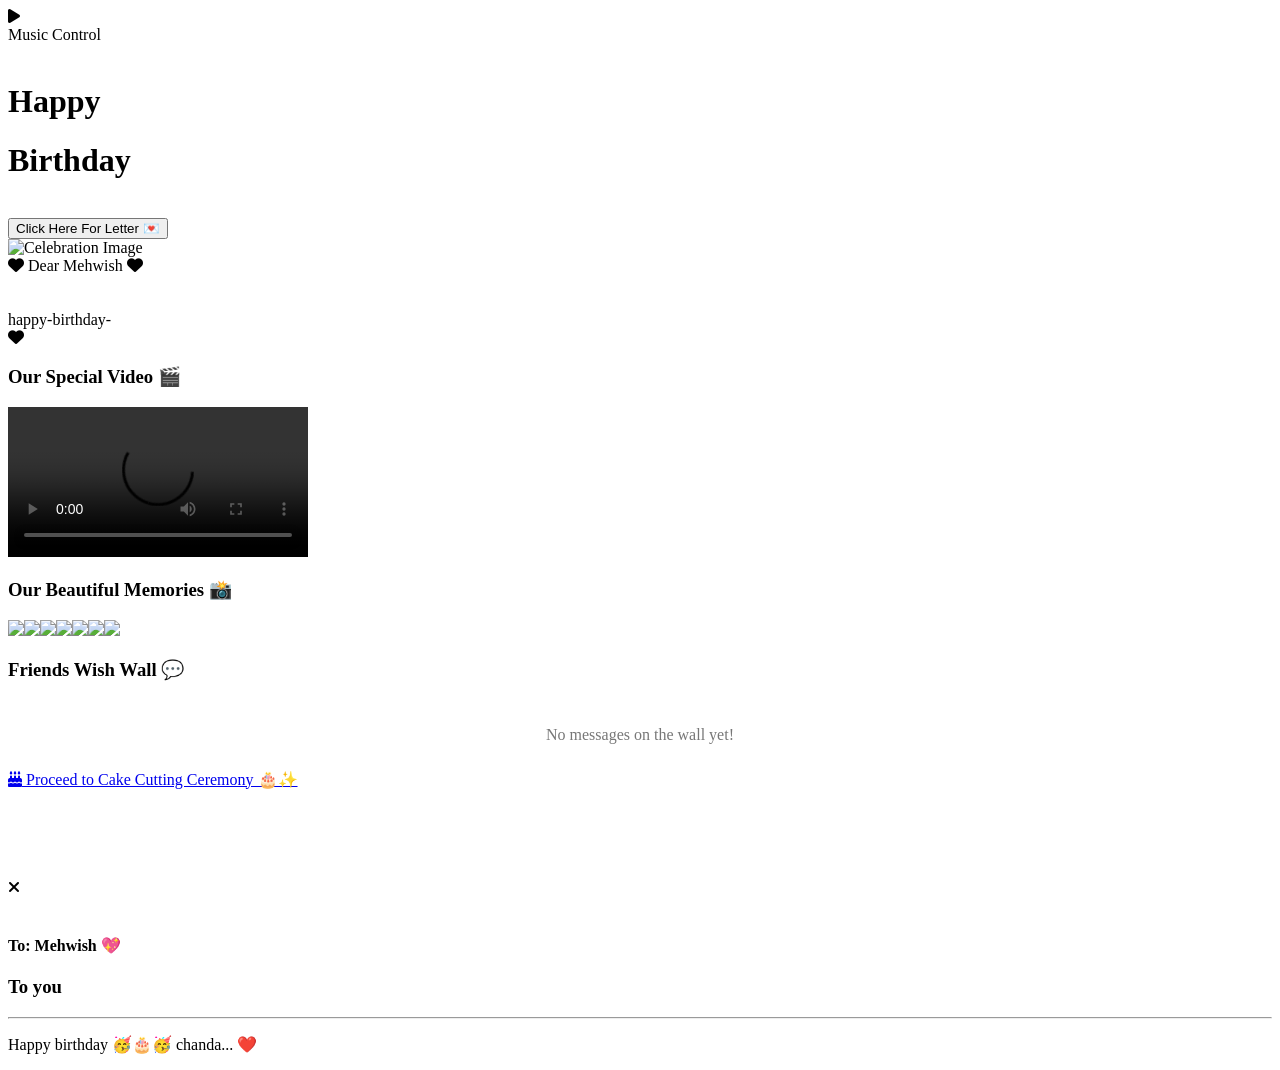
==== index.html @ d6e9834b "Create index.html" ====
<!DOCTYPE html>  
<html lang="en">  
<head>  
    <meta charset="UTF-8">  
    <meta name="viewport" content="width=device-width, initial-scale=1.0">  
    <title>Happy Birthday Celebration</title>  
    <link rel="stylesheet" href="style.css">  
    <link rel="stylesheet" href="https://cdnjs.cloudflare.com/ajax/libs/font-awesome/6.5.1/css/all.min.css" />  
    <link href="https://fonts.googleapis.com/css2?family=Dancing+Script:wght=500;700&family=Poppins:wght=400;600&family=Titan+One&family=Sriracha&display=swap" rel="stylesheet">  
    <script src="https://code.jquery.com/jquery-3.7.1.min.js"></script>  
</head>  
<body>  

    <div id="lockScreenOverlay" class="lock-overlay">
        <div class="lock-box">
            <h2 id="lockGreeting">Something Special is Waiting... ✨</h2>
            <div class="countdown-timer-display" id="timerNumbers">00d : 00h : 00m : 00s</div>
            <p class="lock-status-msg">The celebration will automatically unlock at the scheduled time!</p>
            
            <div class="lock-music-control-box">
                <div class="music-dish standard-dish-layout spinning" id="lockMusicBtn">
                    <div class="dish-center-hole"></div>
                    <i class="fa-solid fa-pause" id="lockDishIcon"></i>
                </div>
                <span class="music-tooltip">Ambient Timer Track</span>
            </div>
        </div>
    </div>

    <div id="wrapper" style="display: none;">  
        
        <div class="music-dish-wrapper">
            <div class="music-dish standard-dish-layout" id="musicDishBtn">
                <div class="dish-center-hole"></div>
                <i class="fa-solid fa-play" id="dishIcon"></i>
            </div>
            <span class="music-tooltip">Music Control</span>
        </div>

        <div class="flag__birthday">  
            <img src="./images/1.png" alt="" width="350" class="flag__left">  
            <img src="./images/1.png" alt="" width="350" class="flag__right">  
        </div>  
          
        <div class="content">  
            <div class="left">  
                <div class="title">  
                    <h1 class="happy">  
                        <span style="--t: 0.5s;">H</span><span style="--t: 0.7s;">a</span><span style="--t: 0.9s;">p</span><span style="--t: 1.1s;">p</span><span style="--t: 1.3s;">y</span>  
                    </h1>  
                    <h1 class="birthday">  
                        <span style="--t: 1.5s;">B</span><span style="--t: 1.7s;">i</span><span style="--t: 1.9s;">r</span><span style="--t: 2.1s;">t</span><span style="--t: 2.3s;">h</span><span style="--t: 2.5s;">d</span><span style="--t: 2.7s;">a</span><span style="--t: 2.9s;">y</span>  
                    </h1>  
                    <div class="hat">  
                        <img src="./images/hat.png" alt="" width="130">  
                    </div>  
                </div>  
                <div class="date__of__birth">  
                    <span></span>  
                </div>  
                <div class="btn">  
                    <button id="btn__letter">  
                        <div class="mail">  
                            Click Here For Letter 💌  
                        </div>  
                    </button>  
                </div>  
            </div>  
  
            <div class="right">  
                <div class="box__account">  
                    <div class="image">  
                        <img id="mainAvatarImage" src="./images/love3.jpg" alt="Celebration Image">  
                    </div>  
                    <div class="name">  
                        <i class="fa-solid fa-heart"></i>  
                        <span id="displayNamePlaceholder">Dear Mehwish</span>  
                        <i class="fa-solid fa-heart"></i>  
                    </div>  
                    <div class="balloon_one">  
                        <img width="100px" src="./images/balloon1.png" alt="">  
                    </div>  
                    <div class="balloon_two">  
                        <img width="100px" src="./images/balloon2.png" alt="">  
                    </div>  
                </div>  
                <div class="cricle">  
                    <div class="text__cricle">  
                        <span style="--i: 1;">h</span><span style="--i: 2;">a</span><span style="--i: 3;">p</span><span style="--i: 4;">p</span><span style="--i: 5;">y</span><span style="--i: 6;">-</span><span style="--i: 7;">b</span><span style="--i: 8;">i</span><span style="--i: 9;">r</span><span style="--i: 10;">t</span><span style="--i: 11;">h</span><span style="--i: 12;">d</span><span style="--i: 13;">a</span><span style="--i: 14;">y</span><span style="--i: 15;">-</span>  
                    </div>  
                    <i class="fa-solid fa-heart"></i>  
                </div>  
            </div>  
        </div>  
  
        <div class="user-media-section">  
            <div class="video-container-box">  
                <h3>Our Special Video 🎬</h3>  
                <video id="birthdayVideoSource" controls loop playsinline>  
                    <source src="./images/video.mp4" type="video/mp4">  
                </video>  
            </div>  
              
            <div class="photo-gallery-box">  
                <h3>Our Beautiful Memories 📸</h3>  
                <div class="gallery-grid" id="galleryGridDisplay"></div>  
            </div>  

            <div class="photo-gallery-box" style="margin-top: 10px;">
                <h3>Friends Wish Wall 💬</h3>
                <div id="liveWishesWallContainer" style="display: flex; flex-direction: column; gap: 15px; text-align: left; padding: 10px; max-height: 300px; overflow-y: auto;"></div>
            </div>

            <div class="cake-cutting-gateway-box">
                <a href="./cake/cake.html" class="btn-cake-gateway">
                    <i class="fa-solid fa-cake-candles"></i> Proceed to Cake Cutting Ceremony 🎂✨
                </a>
            </div>
        </div>  
  
        <div class="decorate_star star1"></div>  
        <div class="decorate_star star2"></div>  
        <div class="decorate_star star3"></div>  
        <div class="decorate_star star4"></div>  
        <div class="decorate_star star5"></div>  
        <div class="decorate_flower--one"><img width="20" src="./images/decorate_flower.png" alt=""></div>  
        <div class="decorate_flower--two"><img width="20" src="./images/decorate_flower.png" alt=""></div>  
        <div class="decorate_flower--three"><img width="20" src="./images/decorate_flower.png" alt=""></div>  
        <div class="decorate_bottom"><img src="./images/decorate.png" alt="" width="100"></div>  
        <div class="smiley__icon"><img src="./images/smiley_icon.png" alt="" width="100"></div>  
  
        <div class="boxMail">  
            <div class="letter-overlay-wrapper">  
                <i class="fa-solid fa-xmark close-letter-btn"></i>  
                <div class="birthday-letter-paper">  
                    <div class="letter-header">  
                        <div class="letter-avatar-box">  
                            <img id="card1ProfileImage" src="./images/love3.jpg" alt="">
                        </div>  
                        <h4 class="to-heading" id="letterTargetHeader">To: Mehwish 💖</h4>  
                        <h3 class="title__letter" id="letterRuntimeTitle">To you</h3>  
                    </div>  
                    <div class="letter-body-content">  
                        <div class="text__letter">  
                            <p id="letterBodyTypingArea"></p>  
                        </div>  
                        <hr class="letter-divider">  
                        <p class="static-wishes" id="letterStaticParagraphArea"></p>  
                    </div>  
                </div>  
            </div>  
        </div>  
    </div>  
  
    <script>  
        let datetxt = localStorage.getItem('cfgDOB') || "27 May";  
        let datatxtletter = localStorage.getItem('cfgLetterBody') || "My love. You are a very special girl...";  
        let titleLetter = localStorage.getItem('cfgLetterTitle') || "To you";  
        let configNameText = localStorage.getItem('cfgName') || "Dear Mehwish";  
        let configStaticPara = localStorage.getItem('cfgLetterStatic') || "Happy birthday 🥳🎂🥳 chanda... ❤️";  
        let targetTimeConfig = localStorage.getItem('cfgTargetTime') || "";

        const GitHubFallbackPhotos = [
            "./images/love1.jpg", "./images/love2.jpg", "./images/love3.jpg",
            "./images/love4.jpg", "./images/love5.jpg", "./images/love6.jpg", "./images/love7.jpg"
        ];

        let globalAudioPlayer = null;
        let isMusicPlaying = false;
        let isPageUnlocked = false;
  
        let charArrDate = datetxt.split('');  
        let charArrDateLetter = datatxtletter.split('');  
        let charArrTitle = titleLetter.split('');  
          
        let currentIndex = 0;  
        let currentIndexLetter = 0;  
        let currentIndexTitle = 0;  
          
        let date__of__birth = document.querySelector(".date__of__birth span");  
        let text__letter = document.getElementById("letterBodyTypingArea");  
  
        $(document).ready(function() {  
            $('#displayNamePlaceholder').text(configNameText);  
            $('#lockGreeting').text(`Something Special is Waiting for ${configNameText.replace("Dear ", "")}... ✨`);
            $('#letterTargetHeader').text("To: " + configNameText.replace("Dear ", "") + " 💖");  
            $('#letterStaticParagraphArea').text(configStaticPara);  

            // Render Wish Wall
            try {
                let friendsWishes = JSON.parse(localStorage.getItem('cfgFriendsWishes')) || [];
                let wallContainer = $('#liveWishesWallContainer');
                if(friendsWishes.length === 0) {
                    wallContainer.html("<p style='color:#777; text-align:center;'>No messages on the wall yet!</p>");
                } else {
                    friendsWishes.forEach(item => {
                        wallContainer.append(`
                            <div style="background: #fff8e4; border: 2px solid #333; padding: 12px; border-radius: 12px; box-shadow: 2px 2px 0 #333; margin-bottom:5px;">
                                <strong style="color: #FF7882; font-family: 'Sriracha', cursive;"><i class="fa-solid fa-user-astronaut"></i> ${item.name}:</strong>
                                <p style="font-size: 0.95rem; margin-top: 4px; color: #444;">${item.text}</p>
                            </div>
                        `);
                    });
                }
            } catch(e) { console.error(e); }
  
            // INITIALIZE TIMER AUDIO TRACK
            setupAudioTrack("./images/timer.mp3", true); // Starts playing timer loop automatically

            // COUNTDOWN ENGINE
            function runCountdownEngine() {
                if(!targetTimeConfig) {
                    unlockBirthdayPage();
                    return;
                }

                let targetDate = new Date(targetTimeConfig).getTime();
                let timerInterval = setInterval(function() {
                    let now = new Date().getTime();
                    let difference = targetDate - now;

                    if (difference <= 0) {
                        clearInterval(timerInterval);
                        unlockBirthdayPage();
                    } else {
                        let days = Math.floor(difference / (1000 * 60 * 60 * 24));
                        let hours = Math.floor((difference % (1000 * 60 * 60 * 24)) / (1000 * 60 * 60));
                        let minutes = Math.floor((difference % (1000 * 60 * 60)) / (1000 * 60));
                        let seconds = Math.floor((difference % (1000 * 60)) / 1000);

                        $('#timerNumbers').text(
                            `${days.toString().padStart(2,'0')}d : ${hours.toString().padStart(2,'0')}h : ${minutes.toString().padStart(2,'0')}m : ${seconds.toString().padStart(2,'0')}s`
                        );
                    }
                }, 1000);
            }

            runCountdownEngine();

            function unlockBirthdayPage() {
                isPageUnlocked = true;
                
                // Stop/Kill the current timer.mp3 loop cleanly
                if(globalAudioPlayer) {
                    globalAudioPlayer.pause();
                    globalAudioPlayer = null;
                }

                $('#lockScreenOverlay').fadeOut(800, function() {
                    $(this).remove();
                    $('#wrapper').show();
                    initMediaLoadPipeline(); // This pipeline triggers the main track: chubina_song
                    startTypewriterTrigger();
                });
            }

            // MEDIA LOADING PIPELINE
            function initMediaLoadPipeline() {
                const dbName = "BirthdayMediaExtendedDB";  
                const dbRequest = indexedDB.open(dbName, 1);  
      
                dbRequest.onsuccess = function(e) {  
                    let db = e.target.result;  
                    if (!db.objectStoreNames.contains("heavyMedia")) {
                        loadGitHubFolderFallback();
                        return;
                    }  
      
                    let tx = db.transaction("heavyMedia", "readonly");  
                    let store = tx.objectStore("heavyMedia");  
      
                    store.get("avatarPhoto").onsuccess = function(event) {  
                        let res = event.target.result;  
                        if(res) {  
                            $('#mainAvatarImage').attr('src', res);  
                            $('#card1ProfileImage').attr('src', res);  
                        }  
                    };  
      
                    let localVideoPath = localStorage.getItem('cfgVideoPath');  
                    if (localVideoPath) {  
                        document.getElementById('birthdayVideoSource').src = localVideoPath;  
                    } else {  
                        store.get("birthdayVideo").onsuccess = function(event) {  
                            let res = event.target.result;  
                            if(res) document.getElementById('birthdayVideoSource').src = res;  
                        };  
                    }  
      
                    const gridContainer = document.getElementById('galleryGridDisplay');  
                    store.get("galleryPhotos").onsuccess = function(event) {  
                        let res = event.target.result;  
                        let storedPhotos = [];  
                        try { storedPhotos = JSON.parse(res) || []; } catch(e) {}  
      
                        if(!storedPhotos || storedPhotos.length === 0) {  
                            loadGitHubPhotosFallback(gridContainer);
                        } else {  
                            renderPhotosToGrid(storedPhotos, gridContainer);
                        }  
                    };  
      
                    let localMusicPath = localStorage.getItem('cfgMusicPath') || "./images/chubina_song_original(128k).mp3";  
                    store.get("bgMusicFile").onsuccess = function(event) {  
                        let res = event.target.result;  
                        if(res) {  
                            setupAudioTrack(res, false);  
                        } else {  
                            setupAudioTrack(localMusicPath, false);  
                        }  
                    };  
                };

                dbRequest.onerror = function() {
                    loadGitHubFolderFallback();
                };
            }

            function loadGitHubFolderFallback() {
                const gridContainer = document.getElementById('galleryGridDisplay');
                loadGitHubPhotosFallback(gridContainer);
                setupAudioTrack("./images/chubina_song_original(128k).mp3", false);
            }

            function loadGitHubPhotosFallback(container) {
                renderPhotosToGrid(GitHubFallbackPhotos, container);
            }

            function renderPhotosToGrid(photoArray, container) {
                container.innerHTML = "";  
                photoArray.forEach(srcStr => {  
                    const imgNode = document.createElement('img');  
                    imgNode.src = srcStr;  
                    container.appendChild(imgNode);  
                });  
                container.addEventListener('scroll', updateCenterPhoto);  
                setTimeout(updateCenterPhoto, 400);  
            }

            function setupAudioTrack(srcData, isTimerTrack) {
                globalAudioPlayer = new Audio(srcData);
                globalAudioPlayer.loop = true;
                
                // Auto-trigger engine play route
                globalAudioPlayer.play().then(() => {
                    isMusicPlaying = true;
                    if(isTimerTrack) {
                        $('#lockMusicBtn').addClass('spinning');
                        $('#lockDishIcon').removeClass('fa-play').addClass('fa-pause');
                    } else {
                        $('#musicDishBtn').addClass('spinning');
                        $('#dishIcon').removeClass('fa-play').addClass('fa-pause');
                    }
                }).catch(err => {
                    isMusicPlaying = false;
                    $('.standard-dish-layout').removeClass('spinning');
                    $('#lockDishIcon').removeClass('fa-pause').addClass('fa-play');
                    $('#dishIcon').removeClass('fa-pause').addClass('fa-play');
                    console.log("Autoplay dynamic intervention handled.");
                });
            }

            // CONTROLLER COMBAT SCHEME FOR DISKS
            function toggleAudioSystem(btnId, iconId) {
                if(!globalAudioPlayer) return;
                if(isMusicPlaying) {
                    globalAudioPlayer.pause();
                    isMusicPlaying = false;
                    $(btnId).removeClass('spinning');
                    $(iconId).removeClass('fa-pause').addClass('fa-play');
                } else {
                    globalAudioPlayer.play();
                    isMusicPlaying = true;
                    $(btnId).addClass('spinning');
                    $(iconId).removeClass('fa-play').addClass('fa-pause');
                }
            }

            $('#lockMusicBtn').click(function() {
                toggleAudioSystem('#lockMusicBtn', '#lockDishIcon');
            });

            $('#musicDishBtn').click(function() {
                toggleAudioSystem('#musicDishBtn', '#dishIcon');
            });
  
            function updateCenterPhoto() {  
                const gridContainer = document.getElementById('galleryGridDisplay');  
                const photos = gridContainer.querySelectorAll('img');  
                if (photos.length === 0) return;  
  
                const containerRect = gridContainer.getBoundingClientRect();  
                const containerCenter = containerRect.top + (containerRect.height / 2);  
  
                let closestPhoto = null;  
                let closestDistance = Infinity;  
  
                photos.forEach(photo => {  
                    const photoRect = photo.getBoundingClientRect();  
                    const photoCenter = photoRect.top + (photoRect.height / 2);  
                    const distance = Math.abs(containerCenter - photoCenter);  
                      
                    if (distance < closestDistance) {  
                        closestDistance = distance;  
                        closestPhoto = photo;  
                    }  
                });  
  
                photos.forEach(photo => photo.classList.remove('center-focus'));  
                if (closestPhoto) closestPhoto.classList.add('center-focus');  
            }  
        });  
  
        function startTypewriterTrigger() {
            setTimeout(function () {  
                timeDatetxt = setInterval(function () {  
                    if (currentIndex < charArrDate.length) {  
                        date__of__birth.textContent += charArrDate[currentIndex];  
                        currentIndex++;  
                    } else {  
                        let i = document.createElement("i");  
                        i.className = "fa-solid fa-star";  
                        if(document.querySelector(".date__of__birth")) {  
                            document.querySelector(".date__of__birth").prepend(i);  
                            document.querySelector(".date__of__birth").appendChild(i.cloneNode(true));  
                        }  
                        clearInterval(timeDatetxt);  
                    }  
                }, 130);  
            }, 5000);  
        }
  
        var intervalContent;  
        var intervalTitle;  
          
        let mailBox = document.querySelector('#btn__letter');  
        let boxmail = document.querySelector('.boxMail');  
        var closeButton = document.querySelector('.fa-xmark');  
  
        if(mailBox) {  
            mailBox.onclick = function () {  
                boxmail.classList.add('active');  
                document.getElementById("letterRuntimeTitle").textContent = "";  
                text__letter.textContent = "";  
                currentIndexLetter = 0;  
                currentIndexTitle = 0;  
                  
                setTimeout(function () {  
                    intervalTitle = setInterval(function () {  
                        if (currentIndexTitle < charArrTitle.length) {  
                            document.getElementById("letterRuntimeTitle").textContent += charArrTitle[currentIndexTitle];  
                            currentIndexTitle++;  
                        } else {  
                            clearInterval(intervalTitle);  
                        }  
                    }, 100);  
                }, 500);  
  
                setTimeout(function () {  
                    intervalContent = setInterval(function () {  
                        if (currentIndexLetter < charArrDateLetter.length) {  
                            text__letter.textContent += charArrDateLetter[currentIndexLetter];  
                            currentIndexLetter++;  
                        } else {  
                            clearInterval(intervalContent);  
                        }  
                    }, 50);  
                }, 1500);  
            };  
        }  
  
        if(closeButton) {  
            closeButton.addEventListener('click', function () {  
                clearInterval(intervalContent);  
                clearInterval(intervalTitle);  
                boxmail.classList.remove('active');  
            });  
        }  
    </script>  
</body>  
</html>
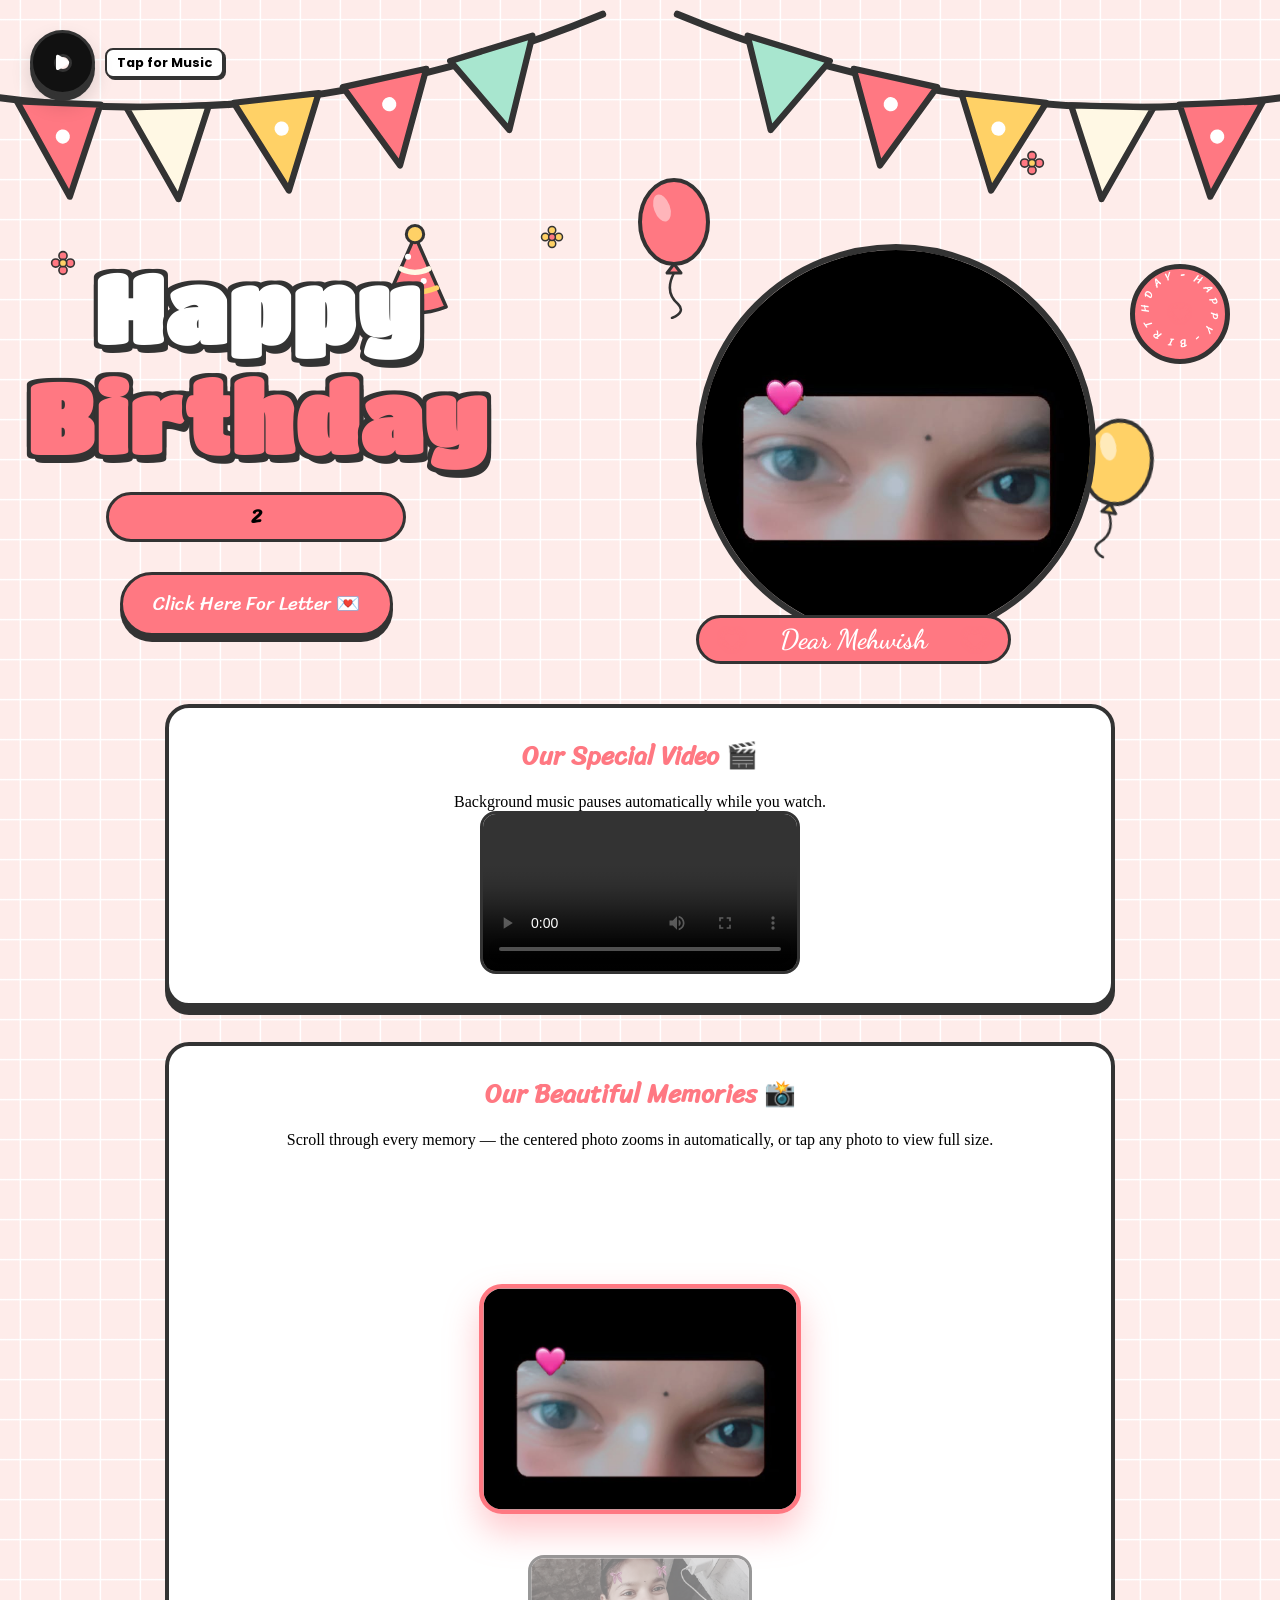
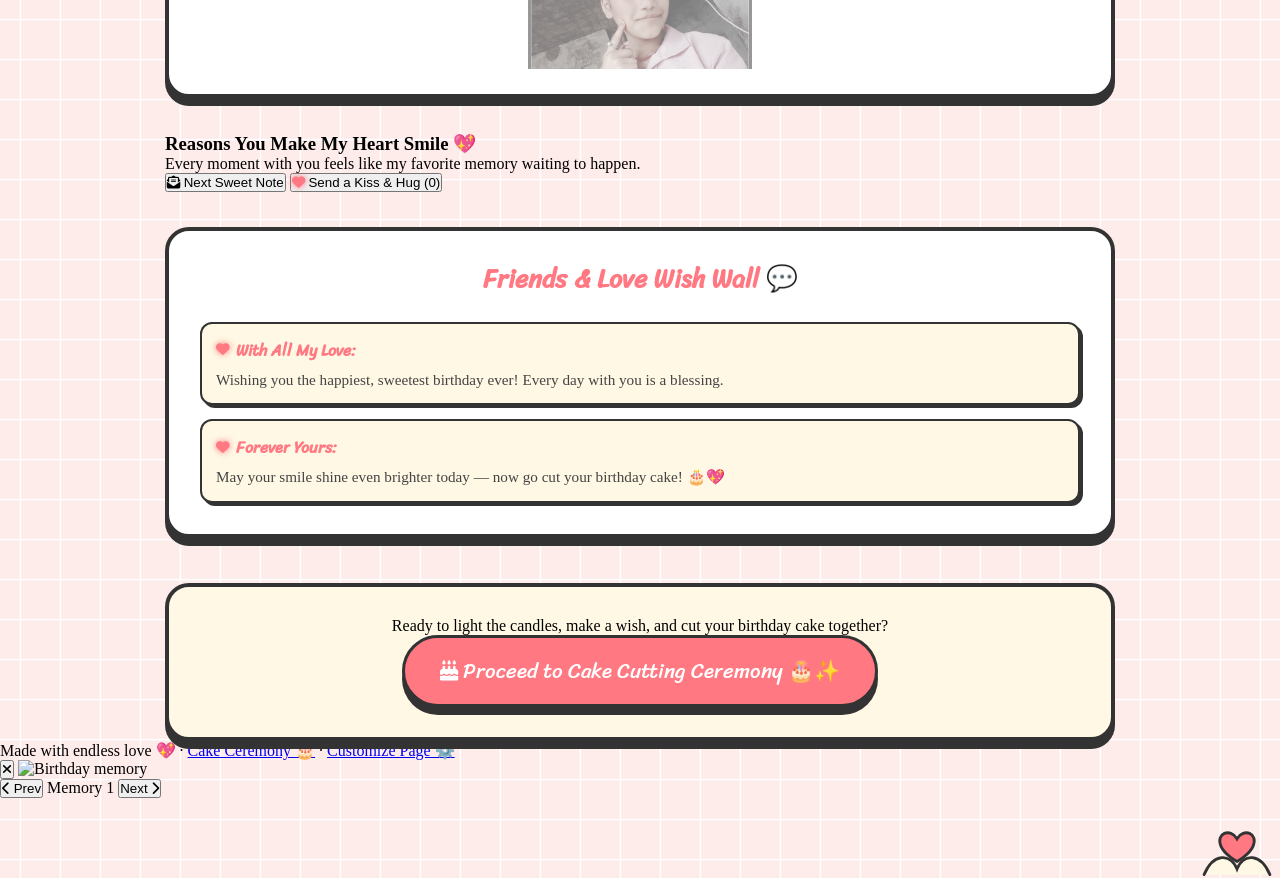
==== commit 713be4e7: "Update print statement from 'Hello' to 'Goodbye'" ====
--- a/index.html
+++ b/index.html
@@ -1,163 +1,314 @@
-<!DOCTYPE html>  
-<html lang="en">  
-<head>  
-    <meta charset="UTF-8">  
-    <meta name="viewport" content="width=device-width, initial-scale=1.0">  
-    <title>Happy Birthday Celebration</title>  
-    <link rel="stylesheet" href="style.css">  
-    <link rel="stylesheet" href="https://cdnjs.cloudflare.com/ajax/libs/font-awesome/6.5.1/css/all.min.css" />  
-    <link href="https://fonts.googleapis.com/css2?family=Dancing+Script:wght=500;700&family=Poppins:wght=400;600&family=Titan+One&family=Sriracha&display=swap" rel="stylesheet">  
-    <script src="https://code.jquery.com/jquery-3.7.1.min.js"></script>  
-</head>  
-<body>  
-
-    <div id="lockScreenOverlay" class="lock-overlay">
+<!DOCTYPE html>
+<html lang="en">
+<head>
+    <meta charset="UTF-8">
+    <meta name="viewport" content="width=device-width, initial-scale=1.0">
+    <meta name="description" content="A personalized birthday celebration with love letters, cherished memories, music, and an interactive cake-cutting ceremony.">
+    <title>Happy Birthday Celebration</title>
+    <link rel="stylesheet" href="style.css">
+    <link rel="stylesheet" href="https://cdnjs.cloudflare.com/ajax/libs/font-awesome/6.5.1/css/all.min.css" />
+    <link href="https://fonts.googleapis.com/css2?family=Dancing+Script:wght=500;700&family=Poppins:wght=400;600;700&family=Titan+One&family=Sriracha&display=swap" rel="stylesheet">
+    <script src="https://code.jquery.com/jquery-3.7.1.min.js"></script>
+    <script src="https://www.gstatic.com/firebasejs/10.12.2/firebase-app-compat.js"></script>
+    <script src="https://www.gstatic.com/firebasejs/10.12.2/firebase-database-compat.js"></script>
+    <script src="./firebase-sync.js"></script>
+</head>
+<body>
+
+    <div id="lockScreenOverlay" class="lock-overlay" style="display: none;">
         <div class="lock-box">
             <h2 id="lockGreeting">Something Special is Waiting... ✨</h2>
             <div class="countdown-timer-display" id="timerNumbers">00d : 00h : 00m : 00s</div>
             <p class="lock-status-msg">The celebration will automatically unlock at the scheduled time!</p>
-            
+
             <div class="lock-music-control-box">
-                <div class="music-dish standard-dish-layout spinning" id="lockMusicBtn">
+                <button type="button" class="music-dish standard-dish-layout" id="lockMusicBtn" aria-label="Toggle ambient timer music">
                     <div class="dish-center-hole"></div>
-                    <i class="fa-solid fa-pause" id="lockDishIcon"></i>
-                </div>
-                <span class="music-tooltip">Ambient Timer Track</span>
+                    <i class="fa-solid fa-play" id="lockDishIcon"></i>
+                </button>
+                <span class="music-tooltip">Ambient Music Box</span>
             </div>
         </div>
     </div>
 
-    <div id="wrapper" style="display: none;">  
-        
+    <div id="wrapper" style="display: none;">
+
         <div class="music-dish-wrapper">
-            <div class="music-dish standard-dish-layout" id="musicDishBtn">
+            <button type="button" class="music-dish standard-dish-layout" id="musicDishBtn" aria-label="Toggle background music">
                 <div class="dish-center-hole"></div>
                 <i class="fa-solid fa-play" id="dishIcon"></i>
+            </button>
+            <span class="music-tooltip" id="musicTooltipText">Play Music</span>
+        </div>
+
+        <div class="flag__birthday" aria-hidden="true">
+            <svg class="flag__left" viewBox="0 0 360 110" fill="none" xmlns="http://www.w3.org/2000/svg">
+                <path d="M5 10 Q 175 65 355 25" stroke="#333333" stroke-width="4" stroke-linecap="round" fill="none"/>
+                <polygon points="22,16 68,26 42,74" fill="#FF7882" stroke="#333333" stroke-width="3.5" stroke-linejoin="round"/>
+                <polygon points="82,30 128,37 102,86" fill="#fff8e4" stroke="#333333" stroke-width="3.5" stroke-linejoin="round"/>
+                <polygon points="142,38 190,41 164,92" fill="#ffd166" stroke="#333333" stroke-width="3.5" stroke-linejoin="round"/>
+                <polygon points="204,40 252,38 228,89" fill="#FF7882" stroke="#333333" stroke-width="3.5" stroke-linejoin="round"/>
+                <polygon points="266,36 314,30 292,80" fill="#a8e6cf" stroke="#333333" stroke-width="3.5" stroke-linejoin="round"/>
+                <circle cx="44" cy="40" r="4" fill="#fff"/>
+                <circle cx="166" cy="57" r="4" fill="#fff"/>
+                <circle cx="228" cy="54" r="4" fill="#fff"/>
+            </svg>
+            <svg class="flag__right" viewBox="0 0 360 110" fill="none" xmlns="http://www.w3.org/2000/svg">
+                <path d="M5 10 Q 175 65 355 25" stroke="#333333" stroke-width="4" stroke-linecap="round" fill="none"/>
+                <polygon points="22,16 68,26 42,74" fill="#FF7882" stroke="#333333" stroke-width="3.5" stroke-linejoin="round"/>
+                <polygon points="82,30 128,37 102,86" fill="#fff8e4" stroke="#333333" stroke-width="3.5" stroke-linejoin="round"/>
+                <polygon points="142,38 190,41 164,92" fill="#ffd166" stroke="#333333" stroke-width="3.5" stroke-linejoin="round"/>
+                <polygon points="204,40 252,38 228,89" fill="#FF7882" stroke="#333333" stroke-width="3.5" stroke-linejoin="round"/>
+                <polygon points="266,36 314,30 292,80" fill="#a8e6cf" stroke="#333333" stroke-width="3.5" stroke-linejoin="round"/>
+                <circle cx="44" cy="40" r="4" fill="#fff"/>
+                <circle cx="166" cy="57" r="4" fill="#fff"/>
+                <circle cx="228" cy="54" r="4" fill="#fff"/>
+            </svg>
+        </div>
+
+        <div class="content">
+            <div class="left">
+                <div class="title">
+                    <div class="title-inner">
+                        <h1 class="happy">
+                            <span style="--t: 0.3s;">H</span><span style="--t: 0.45s;">a</span><span style="--t: 0.6s;">p</span><span style="--t: 0.75s;">p</span><span style="--t: 0.9s;">y</span>
+                        </h1>
+                        <h1 class="birthday">
+                            <span style="--t: 1.05s;">B</span><span style="--t: 1.2s;">i</span><span style="--t: 1.35s;">r</span><span style="--t: 1.5s;">t</span><span style="--t: 1.65s;">h</span><span style="--t: 1.8s;">d</span><span style="--t: 1.95s;">a</span><span style="--t: 2.1s;">y</span>
+                        </h1>
+                        <div class="hat" aria-hidden="true">
+                            <svg width="104" height="104" viewBox="0 0 120 120" fill="none" xmlns="http://www.w3.org/2000/svg">
+                                <path d="M60 16 L24 98 Q60 112 96 98 Z" fill="#FF7882" stroke="#333333" stroke-width="4" stroke-linejoin="round"/>
+                                <path d="M44 54 Q60 62 76 54" stroke="#fff8e4" stroke-width="6" stroke-linecap="round"/>
+                                <path d="M35 76 Q60 86 85 76" stroke="#ffd166" stroke-width="6" stroke-linecap="round"/>
+                                <circle cx="60" cy="14" r="10" fill="#ffd166" stroke="#333333" stroke-width="3.5"/>
+                                <circle cx="52" cy="40" r="3.5" fill="#ffffff"/>
+                                <circle cx="70" cy="68" r="3.5" fill="#ffffff"/>
+                                <circle cx="48" cy="88" r="3.5" fill="#ffffff"/>
+                            </svg>
+                        </div>
+                    </div>
+                </div>
+                <div class="date__of__birth">
+                    <span></span>
+                </div>
+                <div class="btn">
+                    <button type="button" id="btn__letter">
+                        <div class="mail">
+                            Click Here For Letter 💌
+                        </div>
+                    </button>
+                </div>
             </div>
-            <span class="music-tooltip">Music Control</span>
-        </div>
-
-        <div class="flag__birthday">  
-            <img src="./images/1.png" alt="" width="350" class="flag__left">  
-            <img src="./images/1.png" alt="" width="350" class="flag__right">  
-        </div>  
-          
-        <div class="content">  
-            <div class="left">  
-                <div class="title">  
-                    <h1 class="happy">  
-                        <span style="--t: 0.5s;">H</span><span style="--t: 0.7s;">a</span><span style="--t: 0.9s;">p</span><span style="--t: 1.1s;">p</span><span style="--t: 1.3s;">y</span>  
-                    </h1>  
-                    <h1 class="birthday">  
-                        <span style="--t: 1.5s;">B</span><span style="--t: 1.7s;">i</span><span style="--t: 1.9s;">r</span><span style="--t: 2.1s;">t</span><span style="--t: 2.3s;">h</span><span style="--t: 2.5s;">d</span><span style="--t: 2.7s;">a</span><span style="--t: 2.9s;">y</span>  
-                    </h1>  
-                    <div class="hat">  
-                        <img src="./images/hat.png" alt="" width="130">  
-                    </div>  
-                </div>  
-                <div class="date__of__birth">  
-                    <span></span>  
-                </div>  
-                <div class="btn">  
-                    <button id="btn__letter">  
-                        <div class="mail">  
-                            Click Here For Letter 💌  
-                        </div>  
-                    </button>  
-                </div>  
-            </div>  
-  
-            <div class="right">  
-                <div class="box__account">  
-                    <div class="image">  
-                        <img id="mainAvatarImage" src="./images/love3.jpg" alt="Celebration Image">  
-                    </div>  
-                    <div class="name">  
-                        <i class="fa-solid fa-heart"></i>  
-                        <span id="displayNamePlaceholder">Dear Mehwish</span>  
-                        <i class="fa-solid fa-heart"></i>  
-                    </div>  
-                    <div class="balloon_one">  
-                        <img width="100px" src="./images/balloon1.png" alt="">  
-                    </div>  
-                    <div class="balloon_two">  
-                        <img width="100px" src="./images/balloon2.png" alt="">  
-                    </div>  
-                </div>  
-                <div class="cricle">  
-                    <div class="text__cricle">  
-                        <span style="--i: 1;">h</span><span style="--i: 2;">a</span><span style="--i: 3;">p</span><span style="--i: 4;">p</span><span style="--i: 5;">y</span><span style="--i: 6;">-</span><span style="--i: 7;">b</span><span style="--i: 8;">i</span><span style="--i: 9;">r</span><span style="--i: 10;">t</span><span style="--i: 11;">h</span><span style="--i: 12;">d</span><span style="--i: 13;">a</span><span style="--i: 14;">y</span><span style="--i: 15;">-</span>  
-                    </div>  
-                    <i class="fa-solid fa-heart"></i>  
-                </div>  
-            </div>  
-        </div>  
-  
-        <div class="user-media-section">  
-            <div class="video-container-box">  
-                <h3>Our Special Video 🎬</h3>  
-                <video id="birthdayVideoSource" controls loop playsinline>  
-                    <source src="./images/video.mp4" type="video/mp4">  
-                </video>  
-            </div>  
-              
-            <div class="photo-gallery-box">  
-                <h3>Our Beautiful Memories 📸</h3>  
-                <div class="gallery-grid" id="galleryGridDisplay"></div>  
-            </div>  
-
-            <div class="photo-gallery-box" style="margin-top: 10px;">
-                <h3>Friends Wish Wall 💬</h3>
-                <div id="liveWishesWallContainer" style="display: flex; flex-direction: column; gap: 15px; text-align: left; padding: 10px; max-height: 300px; overflow-y: auto;"></div>
+
+            <div class="right">
+                <div class="box__account">
+                    <div class="image">
+                        <img id="mainAvatarImage" src="./images/love3.jpg" alt="Celebration Portrait" onerror="this.onerror=null;this.src='./images/love1.jpg'">
+                    </div>
+                    <div class="name">
+                        <i class="fa-solid fa-heart"></i>
+                        <span id="displayNamePlaceholder">Dear Mehwish</span>
+                        <i class="fa-solid fa-heart"></i>
+                    </div>
+                    <div class="balloon_one" aria-hidden="true">
+                        <svg width="96" height="145" viewBox="0 0 96 145" fill="none" xmlns="http://www.w3.org/2000/svg">
+                            <ellipse cx="48" cy="48" rx="34" ry="42" fill="#FF7882" stroke="#333333" stroke-width="4"/>
+                            <ellipse cx="36" cy="34" rx="8" ry="14" transform="rotate(-20 36 34)" fill="#ffffff" fill-opacity="0.45"/>
+                            <polygon points="48,90 41,99 55,99" fill="#FF7882" stroke="#333333" stroke-width="3" stroke-linejoin="round"/>
+                            <path d="M48 99 Q 38 118 52 130 Q 60 138 46 144" stroke="#333333" stroke-width="2.5" stroke-linecap="round" fill="none"/>
+                        </svg>
+                    </div>
+                    <div class="balloon_two" aria-hidden="true">
+                        <svg width="96" height="145" viewBox="0 0 96 145" fill="none" xmlns="http://www.w3.org/2000/svg">
+                            <ellipse cx="48" cy="48" rx="34" ry="42" fill="#ffd166" stroke="#333333" stroke-width="4"/>
+                            <ellipse cx="36" cy="34" rx="8" ry="14" transform="rotate(-20 36 34)" fill="#ffffff" fill-opacity="0.55"/>
+                            <polygon points="48,90 41,99 55,99" fill="#ffd166" stroke="#333333" stroke-width="3" stroke-linejoin="round"/>
+                            <path d="M48 99 Q 58 118 44 130 Q 36 138 50 144" stroke="#333333" stroke-width="2.5" stroke-linecap="round" fill="none"/>
+                        </svg>
+                    </div>
+                </div>
+                <div class="cricle">
+                    <div class="text__cricle">
+                        <span style="--i: 1;">h</span><span style="--i: 2;">a</span><span style="--i: 3;">p</span><span style="--i: 4;">p</span><span style="--i: 5;">y</span><span style="--i: 6;">-</span><span style="--i: 7;">b</span><span style="--i: 8;">i</span><span style="--i: 9;">r</span><span style="--i: 10;">t</span><span style="--i: 11;">h</span><span style="--i: 12;">d</span><span style="--i: 13;">a</span><span style="--i: 14;">y</span><span style="--i: 15;">-</span>
+                    </div>
+                    <i class="fa-solid fa-heart"></i>
+                </div>
             </div>
+        </div>
+
+        <div class="user-media-section">
+            <div class="video-container-box">
+                <h3>Our Special Video 🎬</h3>
+                <p class="section-subhint">Background music pauses automatically while you watch.</p>
+
+                <video
+                    id="birthdayVideoSource"
+                    controls
+                    loop
+                    playsinline
+                    controlsList="nodownload noplaybackrate"
+                    disablePictureInPicture
+                    oncontextmenu="return false;"
+                >
+                    <source src="./images/video.mp4" type="video/mp4">
+                </video>
+            </div>
+
+            <div class="photo-gallery-box">
+                <h3>Our Beautiful Memories 📸</h3>
+                <p class="section-subhint">Scroll through every memory — the centered photo zooms in automatically, or tap any photo to view full size.</p>
+                <div class="gallery-grid" id="galleryGridDisplay"></div>
+            </div>
+
+            <div class="love-notes-box">
+                <h3>Reasons You Make My Heart Smile 💖</h3>
+                <div class="love-note-card">
+                    <p id="loveNoteText">Every moment with you feels like my favorite memory waiting to happen.</p>
+                </div>
+                <div class="love-actions-row">
+                    <button type="button" class="btn-sweet-action primary" id="nextLoveNoteBtn">
+                        <i class="fa-solid fa-envelope-open-text"></i> Next Sweet Note
+                    </button>
+                    <button type="button" class="btn-sweet-action" id="sendLoveBurstBtn">
+                        <i class="fa-solid fa-heart"></i> Send a Kiss &amp; Hug (<span id="loveCounterVal">0</span>)
+                    </button>
+                </div>
+            </div>
+
+            <div class="photo-gallery-box">
+                <h3>Friends &amp; Love Wish Wall 💬</h3>
+                <div id="liveWishesWallContainer" style="display: flex; flex-direction: column; gap: 14px; text-align: left; padding: 6px; max-height: 320px; overflow-y: auto;"></div>
+            </div>
 
             <div class="cake-cutting-gateway-box">
+                <p>Ready to light the candles, make a wish, and cut your birthday cake together?</p>
                 <a href="./cake/cake.html" class="btn-cake-gateway">
                     <i class="fa-solid fa-cake-candles"></i> Proceed to Cake Cutting Ceremony 🎂✨
                 </a>
             </div>
-        </div>  
-  
-        <div class="decorate_star star1"></div>  
-        <div class="decorate_star star2"></div>  
-        <div class="decorate_star star3"></div>  
-        <div class="decorate_star star4"></div>  
-        <div class="decorate_star star5"></div>  
-        <div class="decorate_flower--one"><img width="20" src="./images/decorate_flower.png" alt=""></div>  
-        <div class="decorate_flower--two"><img width="20" src="./images/decorate_flower.png" alt=""></div>  
-        <div class="decorate_flower--three"><img width="20" src="./images/decorate_flower.png" alt=""></div>  
-        <div class="decorate_bottom"><img src="./images/decorate.png" alt="" width="100"></div>  
-        <div class="smiley__icon"><img src="./images/smiley_icon.png" alt="" width="100"></div>  
-  
-        <div class="boxMail">  
-            <div class="letter-overlay-wrapper">  
-                <i class="fa-solid fa-xmark close-letter-btn"></i>  
-                <div class="birthday-letter-paper">  
-                    <div class="letter-header">  
-                        <div class="letter-avatar-box">  
-                            <img id="card1ProfileImage" src="./images/love3.jpg" alt="">
-                        </div>  
-                        <h4 class="to-heading" id="letterTargetHeader">To: Mehwish 💖</h4>  
-                        <h3 class="title__letter" id="letterRuntimeTitle">To you</h3>  
-                    </div>  
-                    <div class="letter-body-content">  
-                        <div class="text__letter">  
-                            <p id="letterBodyTypingArea"></p>  
-                        </div>  
-                        <hr class="letter-divider">  
-                        <p class="static-wishes" id="letterStaticParagraphArea"></p>  
-                    </div>  
-                </div>  
-            </div>  
-        </div>  
-    </div>  
-  
-    <script>  
-        let datetxt = localStorage.getItem('cfgDOB') || "27 May";  
-        let datatxtletter = localStorage.getItem('cfgLetterBody') || "My love. You are a very special girl...";  
-        let titleLetter = localStorage.getItem('cfgLetterTitle') || "To you";  
-        let configNameText = localStorage.getItem('cfgName') || "Dear Mehwish";  
-        let configStaticPara = localStorage.getItem('cfgLetterStatic') || "Happy birthday 🥳🎂🥳 chanda... ❤️";  
+        </div>
+
+        <div class="decorate_star star1" aria-hidden="true"></div>
+        <div class="decorate_star star2" aria-hidden="true"></div>
+        <div class="decorate_star star3" aria-hidden="true"></div>
+        <div class="decorate_star star4" aria-hidden="true"></div>
+        <div class="decorate_star star5" aria-hidden="true"></div>
+
+        <div class="decorate_flower--one" aria-hidden="true">
+            <svg width="26" height="26" viewBox="0 0 32 32" fill="none">
+                <circle cx="16" cy="7" r="5" fill="#FF7882" stroke="#333" stroke-width="2"/>
+                <circle cx="25" cy="16" r="5" fill="#FF7882" stroke="#333" stroke-width="2"/>
+                <circle cx="16" cy="25" r="5" fill="#FF7882" stroke="#333" stroke-width="2"/>
+                <circle cx="7" cy="16" r="5" fill="#FF7882" stroke="#333" stroke-width="2"/>
+                <circle cx="16" cy="16" r="4.5" fill="#ffd166" stroke="#333" stroke-width="2"/>
+            </svg>
+        </div>
+        <div class="decorate_flower--two" aria-hidden="true">
+            <svg width="24" height="24" viewBox="0 0 32 32" fill="none">
+                <circle cx="16" cy="7" r="5" fill="#ffd166" stroke="#333" stroke-width="2"/>
+                <circle cx="25" cy="16" r="5" fill="#ffd166" stroke="#333" stroke-width="2"/>
+                <circle cx="16" cy="25" r="5" fill="#ffd166" stroke="#333" stroke-width="2"/>
+                <circle cx="7" cy="16" r="5" fill="#ffd166" stroke="#333" stroke-width="2"/>
+                <circle cx="16" cy="16" r="4.5" fill="#FF7882" stroke="#333" stroke-width="2"/>
+            </svg>
+        </div>
+        <div class="decorate_flower--three" aria-hidden="true">
+            <svg width="26" height="26" viewBox="0 0 32 32" fill="none">
+                <circle cx="16" cy="7" r="5" fill="#FF7882" stroke="#333" stroke-width="2"/>
+                <circle cx="25" cy="16" r="5" fill="#FF7882" stroke="#333" stroke-width="2"/>
+                <circle cx="16" cy="25" r="5" fill="#FF7882" stroke="#333" stroke-width="2"/>
+                <circle cx="7" cy="16" r="5" fill="#FF7882" stroke="#333" stroke-width="2"/>
+                <circle cx="16" cy="16" r="4.5" fill="#ffd166" stroke="#333" stroke-width="2"/>
+            </svg>
+        </div>
+        <div class="decorate_bottom" aria-hidden="true">
+            <svg width="86" height="64" viewBox="0 0 90 68" fill="none">
+                <path d="M10 58 C 20 35, 38 35, 45 52 C 52 35, 70 35, 80 58" stroke="#333" stroke-width="3" fill="#fff8e4" stroke-linecap="round"/>
+                <path d="M45 20 C 38 8, 22 14, 28 28 C 32 37, 45 44, 45 44 C 45 44, 58 37, 62 28 C 68 14, 52 8, 45 20 Z" fill="#FF7882" stroke="#333" stroke-width="3"/>
+            </svg>
+        </div>
+        <div class="smiley__icon" aria-hidden="true">
+            <svg width="68" height="68" viewBox="0 0 72 72" fill="none">
+                <circle cx="36" cy="36" r="30" fill="#ffd166" stroke="#333333" stroke-width="4"/>
+                <circle cx="25" cy="29" r="3.8" fill="#333333"/>
+                <circle cx="47" cy="29" r="3.8" fill="#333333"/>
+                <circle cx="19" cy="37" r="4.5" fill="#FF7882" fill-opacity="0.65"/>
+                <circle cx="53" cy="37" r="4.5" fill="#FF7882" fill-opacity="0.65"/>
+                <path d="M24 41 Q 36 53 48 41" stroke="#333333" stroke-width="4" stroke-linecap="round" fill="none"/>
+            </svg>
+        </div>
+
+        <footer class="site-footer">
+            <span>Made with endless love 💖</span>
+            <span>·</span>
+            <a href="./cake/cake.html">Cake Ceremony 🎂</a>
+            <span>·</span>
+            <a href="./admin.html">Customize Page ⚙️</a>
+        </footer>
+
+        <!-- LETTER MODAL -->
+        <div class="boxMail" role="dialog" aria-modal="true" aria-labelledby="letterTargetHeader">
+            <div class="letter-overlay-wrapper">
+                <button type="button" class="close-letter-btn" aria-label="Close love letter">
+                    <i class="fa-solid fa-xmark"></i>
+                </button>
+                <div class="birthday-letter-paper">
+                    <div class="letter-airmail-bar" aria-hidden="true"></div>
+                    <div class="letter-header">
+                        <div class="letter-avatar-box">
+                            <img id="card1ProfileImage" src="./images/love3.jpg" alt="Profile portrait" onerror="this.onerror=null;this.src='./images/love1.jpg'">
+                        </div>
+                        <h4 class="to-heading" id="letterTargetHeader">To: Mehwish 💖</h4>
+                        <h3 class="title__letter" id="letterRuntimeTitle">To you</h3>
+                    </div>
+                    <div class="letter-body-content">
+                        <div class="text__letter">
+                            <p id="letterBodyTypingArea"></p>
+                        </div>
+                        <hr class="letter-divider">
+                        <p class="static-wishes" id="letterStaticParagraphArea"></p>
+                    </div>
+                </div>
+            </div>
+        </div>
+
+        <!-- PHOTO LIGHTBOX MODAL -->
+        <div class="photo-lightbox" id="photoLightbox" role="dialog" aria-modal="true" aria-label="Memory photo viewer">
+            <div class="lightbox-card">
+                <button type="button" class="lightbox-close" id="lightboxCloseBtn" aria-label="Close photo">
+                    <i class="fa-solid fa-xmark"></i>
+                </button>
+                <img id="lightboxImg" src="" alt="Birthday memory">
+                <div class="lightbox-controls">
+                    <button type="button" class="lightbox-btn" id="lightboxPrevBtn"><i class="fa-solid fa-chevron-left"></i> Prev</button>
+                    <span class="lightbox-caption" id="lightboxCaption">Memory 1</span>
+                    <button type="button" class="lightbox-btn" id="lightboxNextBtn">Next <i class="fa-solid fa-chevron-right"></i></button>
+                </div>
+            </div>
+        </div>
+    </div>
+
+    <script>
+        const DEFAULT_LETTER_BODY = "From the moment you walked into my life, every ordinary day turned into something magical. Your smile is my favorite sight, your laugh is my favorite sound, and making you feel loved today and always is my favorite promise.";
+        const DEFAULT_STATIC_WISH = "Happy Birthday to the girl who makes my whole world brighter! May this year bring you endless smiles, warm hugs, sweet surprises, and every dream your heart desires. Always yours! ❤️🎂✨";
+        const DEFAULT_WISHES = [
+            { name: "With All My Love", text: "Wishing you the happiest, sweetest birthday ever! Every day with you is a blessing." },
+            { name: "Forever Yours", text: "May your smile shine even brighter today — now go cut your birthday cake! 🎂💖" }
+        ];
+        const SWEET_NOTES = [
+            "Every moment with you feels like my favorite memory waiting to happen.",
+            "Your smile has a magical way of making my whole day feel lighter and happier.",
+            "Out of everyone in the world, you're the one I want to celebrate every birthday with.",
+            "Thank you for being so effortlessly kind, cute, and unforgettable.",
+            "If I could wrap up all my hugs and kisses into one gift, it still wouldn't be enough for you!"
+        ];
+
+        let datetxt = localStorage.getItem('cfgDOB') || "27 May";
+        let datatxtletter = localStorage.getItem('cfgLetterBody') || DEFAULT_LETTER_BODY;
+        let titleLetter = localStorage.getItem('cfgLetterTitle') || "To my favorite person,";
+        let configNameText = localStorage.getItem('cfgName') || "Dear Mehwish";
+        let configStaticPara = localStorage.getItem('cfgLetterStatic') || DEFAULT_STATIC_WISH;
         let targetTimeConfig = localStorage.getItem('cfgTargetTime') || "";
 
         const GitHubFallbackPhotos = [
@@ -167,148 +318,297 @@
 
         let globalAudioPlayer = null;
         let isMusicPlaying = false;
+        let userManuallyPaused = false;
+        let wasPlayingBeforeVideo = false;
         let isPageUnlocked = false;
-  
-        let charArrDate = datetxt.split('');  
-        let charArrDateLetter = datatxtletter.split('');  
-        let charArrTitle = titleLetter.split('');  
-          
-        let currentIndex = 0;  
-        let currentIndexLetter = 0;  
-        let currentIndexTitle = 0;  
-          
-        let date__of__birth = document.querySelector(".date__of__birth span");  
-        let text__letter = document.getElementById("letterBodyTypingArea");  
-  
-        $(document).ready(function() {  
-            $('#displayNamePlaceholder').text(configNameText);  
-            $('#lockGreeting').text(`Something Special is Waiting for ${configNameText.replace("Dear ", "")}... ✨`);
-            $('#letterTargetHeader').text("To: " + configNameText.replace("Dear ", "") + " 💖");  
-            $('#letterStaticParagraphArea').text(configStaticPara);  
-
-            // Render Wish Wall
+        let timerBoxInterval = null;
+        let audioCtx = null;
+
+        let charArrDate = datetxt.split('');
+        let charArrDateLetter = datatxtletter.split('');
+        let charArrTitle = titleLetter.split('');
+
+        let currentIndex = 0;
+        let currentIndexLetter = 0;
+        let currentIndexTitle = 0;
+        let currentNoteIdx = 0;
+        let loveCount = Number(localStorage.getItem('cfgLoveCount') || 0);
+        let activeGalleryPhotos = [...GitHubFallbackPhotos];
+        let currentLightboxIdx = 0;
+
+        let date__of__birth = document.querySelector(".date__of__birth span");
+        let text__letter = document.getElementById("letterBodyTypingArea");
+
+        function getAudioCtx() {
+            if (!audioCtx && (window.AudioContext || window.webkitAudioContext)) {
+                const Ctx = window.AudioContext || window.webkitAudioContext;
+                audioCtx = new Ctx();
+            }
+            if (audioCtx && audioCtx.state === 'suspended') {
+                audioCtx.resume().catch(() => {});
+            }
+            return audioCtx;
+        }
+
+        function playChimeNote(freq, duration = 0.35, volume = 0.08) {
+            const ctx = getAudioCtx();
+            if (!ctx) return;
+            const osc = ctx.createOscillator();
+            const gain = ctx.createGain();
+            osc.type = 'sine';
+            osc.frequency.setValueAtTime(freq, ctx.currentTime);
+            gain.gain.setValueAtTime(0.001, ctx.currentTime);
+            gain.gain.exponentialRampToValueAtTime(volume, ctx.currentTime + 0.02);
+            gain.gain.exponentialRampToValueAtTime(0.0001, ctx.currentTime + duration);
+            osc.connect(gain);
+            gain.connect(ctx.destination);
+            osc.start();
+            osc.stop(ctx.currentTime + duration + 0.02);
+        }
+
+        function startAmbientTimerChimes() {
+            stopAmbientTimerChimes();
+            const melody = [523.25, 659.25, 783.99, 659.25, 880, 783.99];
+            let step = 0;
+            playChimeNote(melody[0], 0.45, 0.07);
+            timerBoxInterval = setInterval(() => {
+                step = (step + 1) % melody.length;
+                playChimeNote(melody[step], 0.45, 0.06);
+            }, 900);
+            $('#lockMusicBtn').addClass('spinning');
+            $('#lockDishIcon').removeClass('fa-play').addClass('fa-pause');
+        }
+
+        function stopAmbientTimerChimes() {
+            if (timerBoxInterval) {
+                clearInterval(timerBoxInterval);
+                timerBoxInterval = null;
+            }
+            $('#lockMusicBtn').removeClass('spinning');
+            $('#lockDishIcon').removeClass('fa-pause').addClass('fa-play');
+        }
+
+        function spawnLoveParticles(x, y, count = 8) {
+            const icons = ['💖', '😘', '💕', '✨', '🥰', '❤️'];
+            for (let i = 0; i < count; i++) {
+                const el = document.createElement('span');
+                el.className = 'floating-love-particle';
+                el.textContent = icons[Math.floor(Math.random() * icons.length)];
+                const offsetX = (Math.random() - 0.5) * 120;
+                const offsetY = (Math.random() - 0.5) * 40;
+                el.style.left = `${(x || window.innerWidth / 2) + offsetX}px`;
+                el.style.top = `${(y || window.innerHeight / 2) + offsetY}px`;
+                document.body.appendChild(el);
+                setTimeout(() => el.remove(), 1500);
+            }
+        }
+
+        function renderWishesWall() {
+            let friendsWishes = [];
             try {
-                let friendsWishes = JSON.parse(localStorage.getItem('cfgFriendsWishes')) || [];
-                let wallContainer = $('#liveWishesWallContainer');
-                if(friendsWishes.length === 0) {
-                    wallContainer.html("<p style='color:#777; text-align:center;'>No messages on the wall yet!</p>");
+                const parsed = JSON.parse(localStorage.getItem('cfgFriendsWishes'));
+                friendsWishes = Array.isArray(parsed) && parsed.length > 0 ? parsed : DEFAULT_WISHES;
+            } catch (e) {
+                friendsWishes = DEFAULT_WISHES;
+            }
+
+            const wallContainer = document.getElementById('liveWishesWallContainer');
+            if (!wallContainer) return;
+            wallContainer.innerHTML = '';
+            friendsWishes.forEach(item => {
+                const card = document.createElement('div');
+                card.style.cssText = 'background: #fff8e4; border: 2px solid #333; padding: 12px 14px; border-radius: 12px; box-shadow: 3px 3px 0 #333;';
+
+                const author = document.createElement('strong');
+                author.style.cssText = "color: #FF7882; font-family: 'Sriracha', cursive; display: flex; align-items: center; gap: 6px;";
+                const icon = document.createElement('i');
+                icon.className = 'fa-solid fa-heart';
+                icon.style.fontSize = '0.85rem';
+                author.appendChild(icon);
+                author.appendChild(document.createTextNode((item.name || 'Friend') + ':'));
+
+                const msg = document.createElement('p');
+                msg.style.cssText = 'font-size: 0.95rem; margin-top: 4px; color: #444; line-height: 1.5;';
+                msg.textContent = item.text || '';
+
+                card.appendChild(author);
+                card.appendChild(msg);
+                wallContainer.appendChild(card);
+            });
+        }
+
+        function applySyncedSettingsToUI(retriggerDOB = false) {
+            datetxt = localStorage.getItem('cfgDOB') || "27 May";
+            datatxtletter = localStorage.getItem('cfgLetterBody') || DEFAULT_LETTER_BODY;
+            titleLetter = localStorage.getItem('cfgLetterTitle') || "To my favorite person,";
+            configNameText = localStorage.getItem('cfgName') || "Dear Mehwish";
+            configStaticPara = localStorage.getItem('cfgLetterStatic') || DEFAULT_STATIC_WISH;
+            targetTimeConfig = localStorage.getItem('cfgTargetTime') || "";
+            loveCount = Number(localStorage.getItem('cfgLoveCount') || 0);
+
+            charArrDate = datetxt.split('');
+            charArrDateLetter = datatxtletter.split('');
+            charArrTitle = titleLetter.split('');
+
+            const cleanName = configNameText.replace(/^Dear\s+/i, "").trim() || "You";
+            $('#displayNamePlaceholder').text(configNameText);
+            $('#lockGreeting').text(`Something Special is Waiting for ${cleanName}... ✨`);
+            $('#letterTargetHeader').text(`To: ${cleanName} 💖`);
+            $('#letterStaticParagraphArea').text(configStaticPara);
+            $('#loveCounterVal').text(loveCount);
+            renderWishesWall();
+
+            if (retriggerDOB && isPageUnlocked) {
+                startTypewriterTrigger();
+            }
+        }
+
+        $(document).ready(function() {
+            applySyncedSettingsToUI(false);
+
+            if (window.BirthdayFirebase && window.BirthdayFirebase.isReady()) {
+                window.BirthdayFirebase.subscribeToFirebase((_val, changed) => {
+                    if (changed) {
+                        applySyncedSettingsToUI(true);
+                    }
+                });
+            }
+
+            $('#lockMusicBtn').on('click', function() {
+                if (timerBoxInterval) {
+                    stopAmbientTimerChimes();
                 } else {
-                    friendsWishes.forEach(item => {
-                        wallContainer.append(`
-                            <div style="background: #fff8e4; border: 2px solid #333; padding: 12px; border-radius: 12px; box-shadow: 2px 2px 0 #333; margin-bottom:5px;">
-                                <strong style="color: #FF7882; font-family: 'Sriracha', cursive;"><i class="fa-solid fa-user-astronaut"></i> ${item.name}:</strong>
-                                <p style="font-size: 0.95rem; margin-top: 4px; color: #444;">${item.text}</p>
-                            </div>
-                        `);
-                    });
-                }
-            } catch(e) { console.error(e); }
-  
-            // INITIALIZE TIMER AUDIO TRACK
-            setupAudioTrack("./images/timer.mp3", true); // Starts playing timer loop automatically
-
-            // COUNTDOWN ENGINE
+                    startAmbientTimerChimes();
+                }
+            });
+
             function runCountdownEngine() {
-                if(!targetTimeConfig) {
-                    unlockBirthdayPage();
+                if (!targetTimeConfig) {
+                    unlockBirthdayPage(true);
                     return;
                 }
 
-                let targetDate = new Date(targetTimeConfig).getTime();
-                let timerInterval = setInterval(function() {
-                    let now = new Date().getTime();
-                    let difference = targetDate - now;
-
+                const targetDate = new Date(targetTimeConfig).getTime();
+                if (Number.isNaN(targetDate) || targetDate <= Date.now()) {
+                    unlockBirthdayPage(true);
+                    return;
+                }
+
+                $('#lockScreenOverlay').css('display', 'flex');
+
+                function updateTimerDisplay() {
+                    const difference = targetDate - Date.now();
                     if (difference <= 0) {
                         clearInterval(timerInterval);
-                        unlockBirthdayPage();
-                    } else {
-                        let days = Math.floor(difference / (1000 * 60 * 60 * 24));
-                        let hours = Math.floor((difference % (1000 * 60 * 60 * 24)) / (1000 * 60 * 60));
-                        let minutes = Math.floor((difference % (1000 * 60 * 60)) / (1000 * 60));
-                        let seconds = Math.floor((difference % (1000 * 60)) / 1000);
-
-                        $('#timerNumbers').text(
-                            `${days.toString().padStart(2,'0')}d : ${hours.toString().padStart(2,'0')}h : ${minutes.toString().padStart(2,'0')}m : ${seconds.toString().padStart(2,'0')}s`
-                        );
+                        unlockBirthdayPage(false);
+                        return true;
                     }
-                }, 1000);
+                    const days = Math.floor(difference / (1000 * 60 * 60 * 24));
+                    const hours = Math.floor((difference % (1000 * 60 * 60 * 24)) / (1000 * 60 * 60));
+                    const minutes = Math.floor((difference % (1000 * 60 * 60)) / (1000 * 60));
+                    const seconds = Math.floor((difference % (1000 * 60)) / 1000);
+
+                    $('#timerNumbers').text(
+                        `${days.toString().padStart(2, '0')}d : ${hours.toString().padStart(2, '0')}h : ${minutes.toString().padStart(2, '0')}m : ${seconds.toString().padStart(2, '0')}s`
+                    );
+                    return false;
+                }
+
+                updateTimerDisplay();
+                const timerInterval = setInterval(updateTimerDisplay, 1000);
             }
 
             runCountdownEngine();
 
-            function unlockBirthdayPage() {
+            function unlockBirthdayPage(instant) {
+                if (isPageUnlocked) return;
                 isPageUnlocked = true;
-                
-                // Stop/Kill the current timer.mp3 loop cleanly
-                if(globalAudioPlayer) {
-                    globalAudioPlayer.pause();
-                    globalAudioPlayer = null;
-                }
-
-                $('#lockScreenOverlay').fadeOut(800, function() {
-                    $(this).remove();
+                stopAmbientTimerChimes();
+
+                const showMain = () => {
+                    $('#lockScreenOverlay').remove();
                     $('#wrapper').show();
-                    initMediaLoadPipeline(); // This pipeline triggers the main track: chubina_song
+                    initMediaLoadPipeline();
                     startTypewriterTrigger();
-                });
-            }
-
-            // MEDIA LOADING PIPELINE
+                };
+
+                if (instant) {
+                    showMain();
+                } else {
+                    $('#lockScreenOverlay').fadeOut(450, showMain);
+                }
+            }
+
             function initMediaLoadPipeline() {
-                const dbName = "BirthdayMediaExtendedDB";  
-                const dbRequest = indexedDB.open(dbName, 1);  
-      
-                dbRequest.onsuccess = function(e) {  
-                    let db = e.target.result;  
+                const dbName = "BirthdayMediaExtendedDB";
+                const dbRequest = indexedDB.open(dbName, 1);
+
+                dbRequest.onupgradeneeded = function(e) {
+                    const db = e.target.result;
+                    if (!db.objectStoreNames.contains("heavyMedia")) {
+                        db.createObjectStore("heavyMedia");
+                    }
+                };
+
+                dbRequest.onsuccess = function(e) {
+                    const db = e.target.result;
                     if (!db.objectStoreNames.contains("heavyMedia")) {
                         loadGitHubFolderFallback();
                         return;
-                    }  
-      
-                    let tx = db.transaction("heavyMedia", "readonly");  
-                    let store = tx.objectStore("heavyMedia");  
-      
-                    store.get("avatarPhoto").onsuccess = function(event) {  
-                        let res = event.target.result;  
-                        if(res) {  
-                            $('#mainAvatarImage').attr('src', res);  
-                            $('#card1ProfileImage').attr('src', res);  
-                        }  
-                    };  
-      
-                    let localVideoPath = localStorage.getItem('cfgVideoPath');  
-                    if (localVideoPath) {  
-                        document.getElementById('birthdayVideoSource').src = localVideoPath;  
-                    } else {  
-                        store.get("birthdayVideo").onsuccess = function(event) {  
-                            let res = event.target.result;  
-                            if(res) document.getElementById('birthdayVideoSource').src = res;  
-                        };  
-                    }  
-      
-                    const gridContainer = document.getElementById('galleryGridDisplay');  
-                    store.get("galleryPhotos").onsuccess = function(event) {  
-                        let res = event.target.result;  
-                        let storedPhotos = [];  
-                        try { storedPhotos = JSON.parse(res) || []; } catch(e) {}  
-      
-                        if(!storedPhotos || storedPhotos.length === 0) {  
+                    }
+
+                    const tx = db.transaction("heavyMedia", "readonly");
+                    const store = tx.objectStore("heavyMedia");
+
+                    store.get("avatarPhoto").onsuccess = function(event) {
+                        const res = event.target.result;
+                        if (res) {
+                            $('#mainAvatarImage').attr('src', res);
+                            $('#card1ProfileImage').attr('src', res);
+                        }
+                    };
+
+                    const videoEl = document.getElementById('birthdayVideoSource');
+                    videoEl.onerror = function() {
+                        if (!videoEl.dataset.fallbackApplied) {
+                            videoEl.dataset.fallbackApplied = "1";
+                            videoEl.src = "./images/video.mp4";
+                            videoEl.load();
+                        }
+                    };
+
+                    const localVideoPath = localStorage.getItem('cfgVideoPath');
+                    if (localVideoPath) {
+                        videoEl.src = localVideoPath;
+                        videoEl.load();
+                    } else {
+                        store.get("birthdayVideo").onsuccess = function(event) {
+                            const res = event.target.result;
+                            if (res) {
+                                videoEl.src = res;
+                                videoEl.load();
+                            }
+                        };
+                    }
+
+                    const gridContainer = document.getElementById('galleryGridDisplay');
+                    store.get("galleryPhotos").onsuccess = function(event) {
+                        const res = event.target.result;
+                        let storedPhotos = [];
+                        try { storedPhotos = JSON.parse(res) || []; } catch (err) {}
+
+                        if (!storedPhotos || storedPhotos.length === 0) {
                             loadGitHubPhotosFallback(gridContainer);
-                        } else {  
+                        } else {
                             renderPhotosToGrid(storedPhotos, gridContainer);
-                        }  
-                    };  
-      
-                    let localMusicPath = localStorage.getItem('cfgMusicPath') || "./images/chubina_song_original(128k).mp3";  
-                    store.get("bgMusicFile").onsuccess = function(event) {  
-                        let res = event.target.result;  
-                        if(res) {  
-                            setupAudioTrack(res, false);  
-                        } else {  
-                            setupAudioTrack(localMusicPath, false);  
-                        }  
-                    };  
+                        }
+                    };
+
+                    const localMusicPath = localStorage.getItem('cfgMusicPath') || "./images/chubina_song_original(128k).mp3";
+                    store.get("bgMusicFile").onsuccess = function(event) {
+                        const res = event.target.result;
+                        setupAudioTrack(res || localMusicPath);
+                    };
                 };
 
                 dbRequest.onerror = function() {
@@ -319,7 +619,7 @@
             function loadGitHubFolderFallback() {
                 const gridContainer = document.getElementById('galleryGridDisplay');
                 loadGitHubPhotosFallback(gridContainer);
-                setupAudioTrack("./images/chubina_song_original(128k).mp3", false);
+                setupAudioTrack(localStorage.getItem('cfgMusicPath') || "./images/chubina_song_original(128k).mp3");
             }
 
             function loadGitHubPhotosFallback(container) {
@@ -327,155 +627,300 @@
             }
 
             function renderPhotosToGrid(photoArray, container) {
-                container.innerHTML = "";  
-                photoArray.forEach(srcStr => {  
-                    const imgNode = document.createElement('img');  
-                    imgNode.src = srcStr;  
-                    container.appendChild(imgNode);  
-                });  
-                container.addEventListener('scroll', updateCenterPhoto);  
-                setTimeout(updateCenterPhoto, 400);  
-            }
-
-            function setupAudioTrack(srcData, isTimerTrack) {
+                activeGalleryPhotos = photoArray;
+                container.innerHTML = "";
+                photoArray.forEach((srcStr, idx) => {
+                    const imgNode = document.createElement('img');
+                    imgNode.src = srcStr;
+                    imgNode.alt = `Birthday memory ${idx + 1}`;
+                    imgNode.onload = updateCenterPhoto;
+                    imgNode.onerror = function() {
+                        this.onerror = null;
+                        this.src = GitHubFallbackPhotos[idx % GitHubFallbackPhotos.length];
+                    };
+                    imgNode.addEventListener('click', () => openLightbox(idx));
+                    container.appendChild(imgNode);
+                });
+                container.addEventListener('scroll', updateCenterPhoto, { passive: true });
+                window.addEventListener('resize', updateCenterPhoto, { passive: true });
+                requestAnimationFrame(updateCenterPhoto);
+                setTimeout(updateCenterPhoto, 300);
+            }
+
+            function setupAudioTrack(srcData) {
+                if (globalAudioPlayer) {
+                    globalAudioPlayer.pause();
+                }
                 globalAudioPlayer = new Audio(srcData);
                 globalAudioPlayer.loop = true;
-                
-                // Auto-trigger engine play route
-                globalAudioPlayer.play().then(() => {
-                    isMusicPlaying = true;
-                    if(isTimerTrack) {
-                        $('#lockMusicBtn').addClass('spinning');
-                        $('#lockDishIcon').removeClass('fa-play').addClass('fa-pause');
-                    } else {
+
+                const tryPlay = () => {
+                    if (!globalAudioPlayer || userManuallyPaused) return;
+                    globalAudioPlayer.play().then(() => {
+                        isMusicPlaying = true;
                         $('#musicDishBtn').addClass('spinning');
                         $('#dishIcon').removeClass('fa-play').addClass('fa-pause');
+                        $('#musicTooltipText').text('Playing Song');
+                    }).catch(() => {
+                        isMusicPlaying = false;
+                        $('#musicDishBtn').removeClass('spinning');
+                        $('#dishIcon').removeClass('fa-pause').addClass('fa-play');
+                        $('#musicTooltipText').text('Tap for Music');
+                    });
+                };
+
+                tryPlay();
+
+                const resumeOnGesture = () => {
+                    if (!isMusicPlaying && !userManuallyPaused) {
+                        const videoEl = document.getElementById('birthdayVideoSource');
+                        if (!videoEl || videoEl.paused) {
+                            tryPlay();
+                        }
                     }
-                }).catch(err => {
-                    isMusicPlaying = false;
-                    $('.standard-dish-layout').removeClass('spinning');
-                    $('#lockDishIcon').removeClass('fa-pause').addClass('fa-play');
-                    $('#dishIcon').removeClass('fa-pause').addClass('fa-play');
-                    console.log("Autoplay dynamic intervention handled.");
-                });
-            }
-
-            // CONTROLLER COMBAT SCHEME FOR DISKS
-            function toggleAudioSystem(btnId, iconId) {
-                if(!globalAudioPlayer) return;
-                if(isMusicPlaying) {
+                    document.removeEventListener('click', resumeOnGesture);
+                    document.removeEventListener('touchstart', resumeOnGesture);
+                };
+                document.addEventListener('click', resumeOnGesture, { once: true });
+                document.addEventListener('touchstart', resumeOnGesture, { once: true });
+            }
+
+            function toggleAudioSystem() {
+                if (!globalAudioPlayer) return;
+                if (isMusicPlaying) {
                     globalAudioPlayer.pause();
                     isMusicPlaying = false;
-                    $(btnId).removeClass('spinning');
-                    $(iconId).removeClass('fa-pause').addClass('fa-play');
+                    userManuallyPaused = true;
+                    $('#musicDishBtn').removeClass('spinning');
+                    $('#dishIcon').removeClass('fa-pause').addClass('fa-play');
+                    $('#musicTooltipText').text('Music Paused');
                 } else {
-                    globalAudioPlayer.play();
-                    isMusicPlaying = true;
-                    $(btnId).addClass('spinning');
-                    $(iconId).removeClass('fa-play').addClass('fa-pause');
-                }
-            }
-
-            $('#lockMusicBtn').click(function() {
-                toggleAudioSystem('#lockMusicBtn', '#lockDishIcon');
+                    userManuallyPaused = false;
+                    globalAudioPlayer.play().then(() => {
+                        isMusicPlaying = true;
+                        $('#musicDishBtn').addClass('spinning');
+                        $('#dishIcon').removeClass('fa-play').addClass('fa-pause');
+                        $('#musicTooltipText').text('Playing Song');
+                    }).catch(() => {});
+                }
+            }
+
+            $('#musicDishBtn').on('click', function(e) {
+                e.stopPropagation();
+                toggleAudioSystem();
             });
 
-            $('#musicDishBtn').click(function() {
-                toggleAudioSystem('#musicDishBtn', '#dishIcon');
+            const videoEl = document.getElementById('birthdayVideoSource');
+            if (videoEl) {
+                videoEl.addEventListener('play', () => {
+                    if (globalAudioPlayer && isMusicPlaying) {
+                        wasPlayingBeforeVideo = true;
+                        globalAudioPlayer.pause();
+                        isMusicPlaying = false;
+                        $('#musicDishBtn').removeClass('spinning');
+                        $('#dishIcon').removeClass('fa-pause').addClass('fa-play');
+                    }
+                });
+                const resumeAfterVideo = () => {
+                    if (wasPlayingBeforeVideo && !userManuallyPaused && globalAudioPlayer) {
+                        wasPlayingBeforeVideo = false;
+                        globalAudioPlayer.play().then(() => {
+                            isMusicPlaying = true;
+                            $('#musicDishBtn').addClass('spinning');
+                            $('#dishIcon').removeClass('fa-play').addClass('fa-pause');
+                        }).catch(() => {});
+                    }
+                };
+                videoEl.addEventListener('pause', resumeAfterVideo);
+                videoEl.addEventListener('ended', resumeAfterVideo);
+            }
+
+            function updateCenterPhoto() {
+                const gridContainer = document.getElementById('galleryGridDisplay');
+                if (!gridContainer) return;
+                const photos = gridContainer.querySelectorAll('img');
+                if (photos.length === 0) return;
+
+                const maxScroll = gridContainer.scrollHeight - gridContainer.clientHeight;
+                let closestPhoto = null;
+
+                if (gridContainer.scrollTop <= 10) {
+                    closestPhoto = photos[0];
+                } else if (maxScroll > 0 && gridContainer.scrollTop >= maxScroll - 10) {
+                    closestPhoto = photos[photos.length - 1];
+                } else {
+                    const containerRect = gridContainer.getBoundingClientRect();
+                    const containerCenter = containerRect.top + (containerRect.height / 2);
+                    let closestDistance = Infinity;
+
+                    photos.forEach(photo => {
+                        const photoRect = photo.getBoundingClientRect();
+                        const photoCenter = photoRect.top + (photoRect.height / 2);
+                        const distance = Math.abs(containerCenter - photoCenter);
+
+                        if (distance < closestDistance) {
+                            closestDistance = distance;
+                            closestPhoto = photo;
+                        }
+                    });
+                }
+
+                photos.forEach(photo => photo.classList.remove('center-focus'));
+                if (closestPhoto) closestPhoto.classList.add('center-focus');
+            }
+
+            $('#nextLoveNoteBtn').on('click', function(e) {
+                currentNoteIdx = (currentNoteIdx + 1) % SWEET_NOTES.length;
+                $('#loveNoteText').fadeOut(140, function() {
+                    $(this).text(SWEET_NOTES[currentNoteIdx]).fadeIn(180);
+                });
+                playChimeNote(659.25, 0.25, 0.06);
+                spawnLoveParticles(e.clientX, e.clientY, 5);
             });
-  
-            function updateCenterPhoto() {  
-                const gridContainer = document.getElementById('galleryGridDisplay');  
-                const photos = gridContainer.querySelectorAll('img');  
-                if (photos.length === 0) return;  
-  
-                const containerRect = gridContainer.getBoundingClientRect();  
-                const containerCenter = containerRect.top + (containerRect.height / 2);  
-  
-                let closestPhoto = null;  
-                let closestDistance = Infinity;  
-  
-                photos.forEach(photo => {  
-                    const photoRect = photo.getBoundingClientRect();  
-                    const photoCenter = photoRect.top + (photoRect.height / 2);  
-                    const distance = Math.abs(containerCenter - photoCenter);  
-                      
-                    if (distance < closestDistance) {  
-                        closestDistance = distance;  
-                        closestPhoto = photo;  
-                    }  
-                });  
-  
-                photos.forEach(photo => photo.classList.remove('center-focus'));  
-                if (closestPhoto) closestPhoto.classList.add('center-focus');  
-            }  
-        });  
-  
+
+            $('#sendLoveBurstBtn').on('click', function(e) {
+                loveCount += 1;
+                localStorage.setItem('cfgLoveCount', String(loveCount));
+                $('#loveCounterVal').text(loveCount);
+                if (window.BirthdayFirebase && window.BirthdayFirebase.isReady()) {
+                    window.BirthdayFirebase.pushToFirebase().catch(() => {});
+                }
+                playChimeNote(783.99, 0.22, 0.07);
+                setTimeout(() => playChimeNote(1046.5, 0.3, 0.07), 90);
+                spawnLoveParticles(e.clientX, e.clientY, 12);
+            });
+
+            function openLightbox(idx) {
+                if (!activeGalleryPhotos.length) return;
+                currentLightboxIdx = (idx + activeGalleryPhotos.length) % activeGalleryPhotos.length;
+                $('#lightboxImg').attr('src', activeGalleryPhotos[currentLightboxIdx]);
+                $('#lightboxCaption').text(`Memory ${currentLightboxIdx + 1} of ${activeGalleryPhotos.length} 💕`);
+                $('#photoLightbox').addClass('active');
+                document.body.style.overflow = 'hidden';
+            }
+
+            function closeLightbox() {
+                $('#photoLightbox').removeClass('active');
+                if (!$('.boxMail').hasClass('active')) {
+                    document.body.style.overflow = '';
+                }
+            }
+
+            $('#lightboxCloseBtn').on('click', closeLightbox);
+            $('#photoLightbox').on('click', function(e) {
+                if (e.target === this) closeLightbox();
+            });
+            $('#lightboxPrevBtn').on('click', () => openLightbox(currentLightboxIdx - 1));
+            $('#lightboxNextBtn').on('click', () => openLightbox(currentLightboxIdx + 1));
+
+            document.addEventListener('keydown', (e) => {
+                if ($('#photoLightbox').hasClass('active')) {
+                    if (e.key === 'Escape') closeLightbox();
+                    if (e.key === 'ArrowLeft') openLightbox(currentLightboxIdx - 1);
+                    if (e.key === 'ArrowRight') openLightbox(currentLightboxIdx + 1);
+                } else if ($('.boxMail').hasClass('active') && e.key === 'Escape') {
+                    closeLetterModal();
+                }
+            });
+        });
+
+        let dateTypeInterval = null;
+        let dateTypeTimeout = null;
+
         function startTypewriterTrigger() {
-            setTimeout(function () {  
-                timeDatetxt = setInterval(function () {  
-                    if (currentIndex < charArrDate.length) {  
-                        date__of__birth.textContent += charArrDate[currentIndex];  
-                        currentIndex++;  
-                    } else {  
-                        let i = document.createElement("i");  
-                        i.className = "fa-solid fa-star";  
-                        if(document.querySelector(".date__of__birth")) {  
-                            document.querySelector(".date__of__birth").prepend(i);  
-                            document.querySelector(".date__of__birth").appendChild(i.cloneNode(true));  
-                        }  
-                        clearInterval(timeDatetxt);  
-                    }  
-                }, 130);  
-            }, 5000);  
-        }
-  
-        var intervalContent;  
-        var intervalTitle;  
-          
-        let mailBox = document.querySelector('#btn__letter');  
-        let boxmail = document.querySelector('.boxMail');  
-        var closeButton = document.querySelector('.fa-xmark');  
-  
-        if(mailBox) {  
-            mailBox.onclick = function () {  
-                boxmail.classList.add('active');  
-                document.getElementById("letterRuntimeTitle").textContent = "";  
-                text__letter.textContent = "";  
-                currentIndexLetter = 0;  
-                currentIndexTitle = 0;  
-                  
-                setTimeout(function () {  
-                    intervalTitle = setInterval(function () {  
-                        if (currentIndexTitle < charArrTitle.length) {  
-                            document.getElementById("letterRuntimeTitle").textContent += charArrTitle[currentIndexTitle];  
-                            currentIndexTitle++;  
-                        } else {  
-                            clearInterval(intervalTitle);  
-                        }  
-                    }, 100);  
-                }, 500);  
-  
-                setTimeout(function () {  
-                    intervalContent = setInterval(function () {  
-                        if (currentIndexLetter < charArrDateLetter.length) {  
-                            text__letter.textContent += charArrDateLetter[currentIndexLetter];  
-                            currentIndexLetter++;  
-                        } else {  
-                            clearInterval(intervalContent);  
-                        }  
-                    }, 50);  
-                }, 1500);  
-            };  
-        }  
-  
-        if(closeButton) {  
-            closeButton.addEventListener('click', function () {  
-                clearInterval(intervalContent);  
-                clearInterval(intervalTitle);  
-                boxmail.classList.remove('active');  
-            });  
-        }  
-    </script>  
-</body>  
+            clearTimeout(dateTypeTimeout);
+            clearInterval(dateTypeInterval);
+            date__of__birth.textContent = "";
+            currentIndex = 0;
+
+            dateTypeTimeout = setTimeout(function() {
+                dateTypeInterval = setInterval(function() {
+                    if (currentIndex < charArrDate.length) {
+                        date__of__birth.textContent += charArrDate[currentIndex];
+                        currentIndex++;
+                    } else {
+                        const dobBox = document.querySelector(".date__of__birth");
+                        if (dobBox && dobBox.querySelectorAll('.fa-star').length === 0) {
+                            const i = document.createElement("i");
+                            i.className = "fa-solid fa-star";
+                            dobBox.prepend(i);
+                            dobBox.appendChild(i.cloneNode(true));
+                        }
+                        clearInterval(dateTypeInterval);
+                    }
+                }, 110);
+            }, 2000);
+        }
+
+        let intervalContent = null;
+        let intervalTitle = null;
+        let timeoutTitle = null;
+        let timeoutContent = null;
+
+        const mailBox = document.querySelector('#btn__letter');
+        const boxmail = document.querySelector('.boxMail');
+        const closeButton = document.querySelector('.close-letter-btn');
+
+        function clearLetterTimers() {
+            clearTimeout(timeoutTitle);
+            clearTimeout(timeoutContent);
+            clearInterval(intervalTitle);
+            clearInterval(intervalContent);
+        }
+
+        function closeLetterModal() {
+            clearLetterTimers();
+            if (boxmail) boxmail.classList.remove('active');
+            if (!document.getElementById('photoLightbox').classList.contains('active')) {
+                document.body.style.overflow = '';
+            }
+        }
+
+        if (mailBox) {
+            mailBox.onclick = function(e) {
+                clearLetterTimers();
+                boxmail.classList.add('active');
+                document.body.style.overflow = 'hidden';
+                document.getElementById("letterRuntimeTitle").textContent = "";
+                text__letter.textContent = "";
+                currentIndexLetter = 0;
+                currentIndexTitle = 0;
+                spawnLoveParticles(e.clientX, e.clientY, 10);
+
+                timeoutTitle = setTimeout(function() {
+                    intervalTitle = setInterval(function() {
+                        if (currentIndexTitle < charArrTitle.length) {
+                            document.getElementById("letterRuntimeTitle").textContent += charArrTitle[currentIndexTitle];
+                            currentIndexTitle++;
+                        } else {
+                            clearInterval(intervalTitle);
+                        }
+                    }, 75);
+                }, 300);
+
+                timeoutContent = setTimeout(function() {
+                    intervalContent = setInterval(function() {
+                        if (currentIndexLetter < charArrDateLetter.length) {
+                            text__letter.textContent += charArrDateLetter[currentIndexLetter];
+                            currentIndexLetter++;
+                        } else {
+                            clearInterval(intervalContent);
+                        }
+                    }, 35);
+                }, 900);
+            };
+        }
+
+        if (closeButton) {
+            closeButton.addEventListener('click', closeLetterModal);
+        }
+        if (boxmail) {
+            boxmail.addEventListener('click', function(e) {
+                if (e.target === boxmail) closeLetterModal();
+            });
+        }
+    </script>
+
+    <script src="./script.js"></script>
+</body>
 </html>
--- a/style.css
+++ b/style.css
@@ -0,0 +1,638 @@
+@import url('https://fonts.googleapis.com/css2?family=Coiny&family=Titan+One&display=swap');  
+@import url('https://fonts.googleapis.com/css2?family=Nerko+One&family=Sriracha&display=swap');  
+@import url('https://fonts.googleapis.com/css2?family=Dancing+Script:wght=600;700&family=Poppins:wght=400;600&display=swap');  
+  
+*{  
+    padding: 0;  
+    margin: 0;  
+    box-sizing: border-box;  
+}  
+:root{  
+    --color-pink: #feecea;  
+    --color-white: #fff;  
+    --color-black: #333;  
+    --color-text-pink: #FF7882;  
+    --color-heart: #FF7882;  
+    --color-bg-letter: #fff8e4;  
+    --color-border: #DACCBF;  
+}  
+html{  
+    height: 100%;  
+}  
+body {  
+    position: relative;  
+    font-size: 16px;  
+    margin: 0;  
+    padding: 0;  
+    min-height: 100%;  
+    background-image: linear-gradient(var(--color-pink), var(--color-pink));  
+}  
+
+/* COUNTDOWN LOCK SCREEN CSS ARCHITECTURE */
+.lock-overlay {
+    position: fixed;
+    top: 0; left: 0; width: 100vw; height: 100vh;
+    background: var(--color-pink);
+    background-image: linear-gradient(0deg, transparent 24%, rgba(255, 255, 255, 1) 25%, rgba(255, 255, 255, 1) 26%, transparent 27%, transparent 74%, rgba(255, 255, 255, 1) 75%, rgba(255, 255, 255, 1) 76%, transparent 77%, transparent), linear-gradient(90deg, transparent 24%, rgba(255, 255, 255, 1) 25%, rgba(255, 255, 255, 1) 26%, transparent 27%, transparent 74%, rgba(255, 255, 255, 1) 75%, rgba(255, 255, 255, 1) 76%, transparent 77%, transparent);
+    background-size: 80px 80px;
+    display: flex; justify-content: center; align-items: center;
+    z-index: 99999999;
+    padding: 20px;
+}
+.lock-box {
+    background: white;
+    border: 4px solid var(--color-black);
+    border-radius: 24px;
+    padding: 40px 30px;
+    text-align: center;
+    max-width: 550px;
+    width: 100%;
+    box-shadow: 0 12px 0 var(--color-black);
+}
+.lock-box h2 {
+    font-family: 'Sriracha', cursive;
+    color: var(--color-text-pink);
+    font-size: 1.8rem;
+    margin-bottom: 20px;
+}
+.countdown-timer-display {
+    font-family: 'Titan One', sans-serif;
+    background: var(--color-bg-letter);
+    border: 3px solid var(--color-black);
+    padding: 15px;
+    font-size: 1.8rem;
+    border-radius: 16px;
+    color: var(--color-black);
+    letter-spacing: 1px;
+    box-shadow: inset 0 4px 0 rgba(0,0,0,0.05);
+    margin-bottom: 25px;
+}
+.lock-status-msg {
+    font-family: 'Poppins', sans-serif;
+    font-size: 0.9rem;
+    color: #666;
+    margin-bottom: 20px;
+}
+.lock-music-control-box {
+    display: flex;
+    justify-content: center;
+    align-items: center;
+    gap: 12px;
+    margin-top: 15px;
+}
+
+/* UNIVERSAL MUSIC DISH ARCHITECTURE */
+.music-dish-wrapper {
+    position: fixed;
+    top: 30px;
+    left: 30px;
+    z-index: 99999;
+    display: flex;
+    align-items: center;
+    gap: 10px;
+}
+.standard-dish-layout {
+    width: 65px;
+    height: 65px;
+    background: #111;
+    border-radius: 50%;
+    border: 3px solid var(--color-black);
+    box-shadow: 0 6px 0 var(--color-black), 0 10px 20px rgba(0,0,0,0.15);
+    display: flex;
+    justify-content: center;
+    align-items: center;
+    cursor: pointer;
+    position: relative;
+    transition: transform 0.2s ease;
+}
+.standard-dish-layout:active {
+    transform: translateY(4px);
+    box-shadow: 0 2px 0 var(--color-black);
+}
+.dish-center-hole {
+    width: 18px;
+    height: 18px;
+    background: var(--color-pink);
+    border: 3px solid var(--color-black);
+    border-radius: 50%;
+    position: absolute;
+}
+.standard-dish-layout i {
+    color: white;
+    font-size: 1.1rem;
+    z-index: 2;
+    pointer-events: none;
+}
+.music-tooltip {
+    background: white;
+    border: 2px solid var(--color-black);
+    padding: 4px 10px;
+    border-radius: 8px;
+    font-family: 'Poppins', sans-serif;
+    font-size: 0.8rem;
+    font-weight: bold;
+    box-shadow: 2px 2px 0 var(--color-black);
+}
+.spinning {
+    animation: spinVinyl 3.5s linear infinite;
+}
+@keyframes spinVinyl {
+    from { transform: rotate(0deg); }
+    to { transform: rotate(360deg); }
+}
+
+#wrapper{  
+    position: relative;  
+    background-color: transparent;  
+    background-image: linear-gradient(0deg, transparent 24%, rgba(255, 255, 255, 1) 25%, rgba(255, 255, 255, 1) 26%, transparent 27%, transparent 74%, rgba(255, 255, 255, 1) 75%, rgba(255, 255, 255, 1) 76%, transparent 77%, transparent), linear-gradient(90deg, transparent 24%, rgba(255, 255, 255, 1) 25%, rgba(255, 255, 255, 1) 26%, transparent 27%, transparent 74%, rgba(255, 255, 255, 1) 75%, rgba(255, 255, 255, 1) 76%, transparent 77%, transparent);  
+    min-height: 100vh;  
+    height: auto;  
+    background-size: 80px 80px;  
+    overflow-x: hidden;  
+    overflow-y: auto;  
+    z-index: 1;  
+    padding-bottom: 80px;  
+}  
+.flag__birthday{  
+    display: flex;  
+    justify-content: space-between;  
+    transform: translateY(-200px);  
+    animation: translateYFlag 1.5s 0.5s forwards;  
+}  
+@keyframes translateYFlag{  
+    to{ transform: translateY(-10px); }  
+}  
+.flag__birthday .flag__left{ transform: rotate(-10deg) translate(-20px,30px); }  
+.flag__birthday .flag__right{ transform: rotate(10deg) translate(20px,30px) scaleX(-1); }  
+  
+.content{  
+    width: 100%;  
+    position: relative;  
+    display: flex;  
+    padding-top: 3rem;  
+}  
+.content .left, .content .right{  
+    position: relative;  
+    display: flex;  
+    flex-direction: column;  
+    justify-content: center;  
+    align-items: center;  
+}  
+.content .left{ width: 40%; }  
+.content .right{ width: 60%; }  
+  
+.left .btn{  
+    transform: scale(0);  
+    animation: scaleCricle 2s 7s forwards ease-in-out;  
+}  
+#btn__letter{  
+    position: relative;  
+    margin-top: 30px;  
+    background-color: var(--color-text-pink);  
+    outline: none;  
+    padding: 12px 30px;  
+    font-size: 1.2rem;  
+    border-radius: 50px;  
+    border: 3px solid var(--color-black);  
+    font-family: "Sriracha", cursive;  
+    display: flex;  
+    align-items: center;  
+    justify-content: center;  
+    cursor: pointer;  
+    z-index: 2;  
+    color: white;  
+    box-shadow: 0 6px 0 var(--color-black);  
+    transition: all 0.2s ease-in-out;  
+}  
+#btn__letter:active{  
+    transform: translateY(4px);  
+    box-shadow: 0 2px 0 var(--color-black);  
+}  
+  
+.title{  
+    position: relative;  
+    width: 100%;  
+    display: flex;  
+    justify-content: center;  
+    font-family: "Titan One", sans-serif;  
+    font-size: 3rem;  
+    flex-direction: column;  
+    perspective: 1000px;  
+}  
+.title .happy, .title .birthday{  
+    position: relative;  
+    text-shadow: 4px 4px var(--color-black), -4px 4px var(--color-black), 4px -4px var(--color-black), -4px -4px var(--color-black), 4px 8px 0 var(--color-black);  
+    font-weight: bold;  
+    display: flex;  
+    justify-content: center;  
+}  
+.title .happy{ color: var(--color-white); }  
+.title .birthday{ color: var(--color-text-pink); }  
+.title .happy span, .title .birthday span{  
+    transform: translateY(50px);  
+    opacity: 0;  
+    visibility: hidden;  
+    animation: txtTranslateY .5s var(--t) forwards;  
+}  
+@keyframes txtTranslateY{  
+    100%{ transform: translateY(0); opacity: 1; visibility: visible; }  
+}  
+  
+.title .hat{  
+    position: absolute;  
+    right: 45px;  
+    top: -350px;  
+    transform: rotate(-40deg);  
+    z-index: -1;  
+    animation: topHat 4s 2s forwards ease;  
+}  
+@keyframes topHat{  
+    20%, 30%{ top: -30px; transform-origin: left; transform: rotate(-40deg); }  
+    35%, 100%{ top: -30px; transform: rotate(0deg); }  
+}  
+
+/* ⚡ FIXED: DATE LABELS TEXT JITTER BUG AND ANIMATION REALIGNMENT */
+.date__of__birth, .name{  
+    display: flex;  
+    justify-content: space-around;  
+    align-items: center;  
+    background-color: var(--color-text-pink);  
+    border-radius: 50px;  
+    margin-top: 20px;  
+    font-family: "Sriracha", cursive;  
+}  
+.date__of__birth{  
+    border: 3px solid var(--color-black);  
+    position: relative;  
+    transform: translateY(-100px);  
+    z-index: -1;  
+    opacity: 0;  
+    visibility: hidden;  
+    width: 0px;  
+    animation: dateOfBirth 4s 4s forwards;  
+}  
+@keyframes dateOfBirth{  
+    20%,40%{ width: 0px; height: 0; transform: translateY(0px); opacity: 1; visibility: visible; }  
+    45%{ transform: translateY(0px); opacity: 1; visibility: visible; width: 300px; height: 0px; }  
+    50%,100%{ transform: translateY(0px); opacity: 1; visibility: visible; width: 300px; height: 50px; }  
+}  
+.name{  
+    position: absolute;  
+    padding: 5px 25px;  
+    bottom: -20px;  
+    border: 3px solid var(--color-black);  
+    font-family: 'Dancing Script', cursive;  
+    color: white;  
+    z-index: 2;  
+}  
+.date__of__birth span, .name span{  
+    font-weight: bold;  
+    margin: 0px 40px;  
+}  
+.date__of__birth span{ font-size: 1.2rem; }  
+.name span{ font-size: 1.7rem; }  
+  
+.name{  
+    display: flex;  
+    justify-content: space-around;  
+    align-items: center;  
+    background-color: var(--color-text-pink);  
+    border-radius: 50px;  
+    margin-top: 20px;  
+    position: absolute;  
+    padding: 5px 25px;  
+    bottom: -20px;  
+    border: 3px solid var(--color-black);  
+    font-family: 'Dancing Script', cursive;  
+    color: white;  
+    z-index: 2;  
+}  
+.name span{ font-size: 1.7rem; font-weight: bold; margin: 0px 40px; }  
+  
+.right .box__account{  
+    position: relative;  
+    transform: scale(0);  
+    opacity: 0;  
+    animation: avatarPopIn 1.5s 5.5s cubic-bezier(0.34, 1.56, 0.64, 1) forwards;  
+}  
+@keyframes avatarPopIn{   
+    0% { transform: scale(0); opacity: 0; }  
+    70% { transform: scale(1.08); opacity: 0.8; }  
+    100% { transform: scale(1); opacity: 1; }  
+}  
+  
+.content .right .image{  
+    position: relative;  
+    width: 400px;  
+    height: 400px;  
+    border-radius: 50%;  
+    overflow: hidden;  
+    display: flex;  
+    align-items: center;  
+    justify-content: center;  
+    border: 6px solid var(--color-black);  
+    background: #fff;  
+}  
+.content .right .image img{  
+    width: 100%;  
+    height: 100%;  
+    object-fit: cover;  
+}  
+  
+.cricle{  
+    position: absolute;  
+    top: 20px;  
+    right: 50px;  
+    display: flex;  
+    justify-content: center;  
+    align-items: center;  
+    transform: scale(0);  
+    animation: scaleCricle 3s 6s forwards ease-in-out;  
+}  
+@keyframes scaleCricle {  
+    0%{ transform: scale(0); }  
+    10%{ transform: scale(1.3); }  
+    20%{ transform: scale(0.7); }  
+    30%,100%{ transform: scale(1); }  
+}  
+  
+.text__cricle{  
+    width: 100px;  
+    height: 100px;  
+    background-color: var(--color-text-pink);  
+    border-radius: 50%;  
+    border: 5px solid var(--color-black);  
+    display: flex;  
+    justify-content: center;  
+    align-items: center;  
+    animation: rotateCricle 5s linear infinite;  
+}  
+@keyframes rotateCricle{ to{ transform: rotate(360deg); } }  
+.text__cricle span{  
+    top: 0%;  
+    left: 50%;  
+    position: absolute;  
+    color: #fff;  
+    transform: rotate(calc(var(--i) * 24deg));  
+    transform-origin: 0 45px;  
+    font-family: "Sriracha", cursive;  
+    text-transform: uppercase;  
+    font-size: 0.7rem;  
+}  
+  
+.fa-heart{  
+    color: var(--color-heart);  
+    filter: drop-shadow(0 0 3px var(--color-heart));  
+    animation: scaleHeart 1s infinite linear;  
+}  
+.cricle .fa-heart{ position: absolute; transform: scale(0.85); }  
+@keyframes scaleHeart{ 50%{ transform: scale(1.2); } }  
+  
+.right .balloon_one{ position: absolute; top: -70px; left: -70px; animation: balloon1 2s infinite linear; }  
+@keyframes balloon1{  
+    0%, 50%,100%{ transform-origin: bottom right; transform: rotate(0deg); }  
+    25%{ transform-origin: bottom right; transform: rotate(3deg); }  
+    75%{ transform-origin: bottom right; transform: rotate(-3deg); }  
+}  
+.right .balloon_two{ position: absolute; top: 170px; right: -65px; z-index: -1; transform: rotate(10deg); animation: balloon2 2s infinite linear; }  
+@keyframes balloon2 {  
+    0%,50%,100%{ transform-origin: bottom left; transform: rotate(10deg); }  
+    25%{ transform-origin: bottom left; transform: rotate(7deg); }  
+    75%{ transform-origin: bottom left; transform: rotate(13deg); }  
+}  
+  
+.user-media-section {  
+    width: 90%;  
+    max-width: 950px;  
+    margin: 60px auto 0 auto;  
+    display: flex;  
+    flex-direction: column;  
+    gap: 35px;  
+    position: relative;  
+    z-index: 5;  
+}  
+.video-container-box, .photo-gallery-box, .cake-cutting-gateway-box {  
+    background: white;  
+    border: 4px solid var(--color-black);  
+    border-radius: 24px;  
+    padding: 25px;  
+    text-align: center;  
+    box-shadow: 0 8px 0 var(--color-black);  
+}  
+.video-container-box h3, .photo-gallery-box h3 {  
+    font-family: "Sriracha", cursive;  
+    color: var(--color-text-pink);  
+    margin-bottom: 15px;  
+    font-size: 1.6rem;  
+}  
+.video-container-box video {  
+    width: 100%;  
+    max-width: 320px;  
+    border-radius: 16px;  
+    border: 3px solid var(--color-black);  
+}  
+
+/* 🎂 CAKE CUTTING REDIRECT LAUNCHPAD BUTTON */
+.cake-cutting-gateway-box {
+    background: #fff8e4;
+    margin-top: 10px;
+    padding: 30px 20px;
+}
+.btn-cake-gateway {
+    display: inline-block;
+    background: #FF7882;
+    color: white;
+    font-family: "Sriracha", cursive;
+    font-size: 1.3rem;
+    text-decoration: none;
+    padding: 15px 35px;
+    border: 3px solid var(--color-black);
+    border-radius: 50px;
+    box-shadow: 0 8px 0 var(--color-black);
+    transition: all 0.2s ease-in-out;
+    animation: buttonHeartbeat 2s infinite ease-in-out;
+}
+.btn-cake-gateway:active {
+    transform: translateY(6px);
+    box-shadow: 0 2px 0 var(--color-black);
+}
+@keyframes buttonHeartbeat {
+    0%, 100% { transform: scale(1); }
+    50% { transform: scale(1.03); }
+}
+  
+.gallery-grid {  
+    display: flex !important;  
+    flex-direction: column !important;  
+    align-items: center !important;  
+    gap: 40px !important;   
+    padding: 150px 10px !important;   
+    max-height: 520px !important;  
+    overflow-y: scroll !important;  
+    scroll-behavior: smooth !important;  
+    -webkit-overflow-scrolling: touch;  
+}  
+.gallery-grid::-webkit-scrollbar {  
+    width: 8px;  
+}  
+.gallery-grid::-webkit-scrollbar-thumb {  
+    background: var(--color-text-pink);  
+    border-radius: 10px;  
+}  
+.gallery-grid img {  
+    width: 85% !important;  
+    max-width: 280px !important;  
+    height: 200px !important;  
+    object-fit: cover !important;  
+    border-radius: 20px !important;  
+    border: 4px solid var(--color-black) !important;  
+    transform: scale(0.8) !important;  
+    opacity: 0.5 !important;  
+    filter: grayscale(60%) !important;  
+    transition: transform 0.35s cubic-bezier(0.25, 1, 0.5, 1), opacity 0.35s ease, filter 0.35s ease, border-color 0.35s !important;  
+}  
+.gallery-grid img.center-focus {  
+    transform: scale(1.15) !important;  
+    opacity: 1 !important;  
+    filter: grayscale(0%) !important;  
+    border-color: var(--color-text-pink) !important;  
+    box-shadow: 0 15px 30px rgba(255, 120, 130, 0.4) !important;  
+}  
+  
+.boxMail {  
+    position: fixed;  
+    top: 0;  
+    left: 0;  
+    width: 100vw;  
+    height: 100vh;  
+    background: rgba(0, 0, 0, 0.8);  
+    display: flex;  
+    justify-content: center;  
+    align-items: center;  
+    opacity: 0;  
+    visibility: hidden;  
+    z-index: 100000000;  
+    transition: all 0.4s ease;  
+    padding: 20px;  
+}  
+.boxMail.active {  
+    opacity: 1;  
+    visibility: visible;  
+}  
+.letter-overlay-wrapper {  
+    position: relative;  
+    width: 100%;  
+    max-width: 500px;  
+    max-height: 85vh;  
+    display: flex;  
+    flex-direction: column;  
+}  
+.boxMail .fa-xmark {  
+    position: absolute;  
+    top: -45px;  
+    right: 0;  
+    font-size: 32px;  
+    cursor: pointer;  
+    color: white;  
+    transition: transform 0.2s;  
+}  
+.birthday-letter-paper {  
+    background: var(--color-bg-letter);  
+    border: 4px solid var(--color-black);  
+    border-radius: 20px;  
+    padding: 30px 25px;  
+    box-shadow: 0 15px 35px rgba(0,0,0,0.3);  
+    overflow-y: auto;  
+}  
+.birthday-letter-paper::before {  
+    content: '';  
+    position: absolute;  
+    top: 0; left: 0; right: 0; height: 12px;  
+    background: repeating-linear-gradient(-45deg, #ff7882, #ff7882 10px, #fff 10px, #fff 20px, #4a90e2 20px, #4a90e2 30px);  
+    border-bottom: 3px solid var(--color-black);  
+    border-top-left-radius: 16px;  
+    border-top-right-radius: 16px;  
+}  
+.letter-header {  
+    display: flex;  
+    flex-direction: column;  
+    align-items: center;  
+    margin-top: 15px;  
+    margin-bottom: 15px;  
+    text-align: center;  
+}  
+.letter-avatar-box {  
+    width: 80px;  
+    height: 80px;  
+    border-radius: 50%;  
+    border: 3px solid var(--color-black);  
+    overflow: hidden;  
+    background: white;  
+    margin-bottom: 10px;  
+}  
+.letter-avatar-box img { width: 100%; height: 100%; object-fit: cover; }  
+.to-heading { font-family: 'Poppins', sans-serif; font-size: 1.2rem; color: #333; font-weight: 600; }  
+.title__letter {  
+    font-family: 'Dancing Script', cursive;  
+    font-size: 2.2rem;  
+    color: var(--color-text-pink);  
+    min-height: 40px;  
+}  
+.letter-body-content {  
+    font-size: 1.1rem;  
+    line-height: 1.6;  
+}  
+.text__letter p {  
+    font-family: 'Dancing Script', cursive;  
+    font-size: 1.4rem;  
+    color: #b52b36;  
+    font-weight: bold;  
+    word-wrap: break-word;  
+}  
+.letter-divider {  
+    border: none;  
+    border-top: 2px dashed var(--color-black);  
+    margin: 15px 0;  
+}  
+.static-wishes {  
+    font-family: 'Poppins', sans-serif;  
+    font-size: 0.95rem;  
+    color: #444;  
+    text-align: justify;  
+}  
+  
+.decorate_star{  
+    position: absolute;  
+    transform: scale(0);  
+    background-color: var(--color-black);  
+    clip-path: polygon(0 50%, 35% 35%, 50% 0, 65% 35%, 100% 50%, 65% 65%, 50% 100%, 35% 65%);  
+}  
+.decorate_star.star1{ width: 20px; height: 20px; top: 75px; left: 300px; }  
+.decorate_star.star2{ width: 15px; height: 20px; top: 35px; right: 360px; }  
+.decorate_star.star3{ width: 14px; height: 14px; top: 290px; left: 630px; }  
+.decorate_star.star4{ width: 18px; height: 18px; bottom: 60px; left: 35px; }  
+.decorate_star.star5{ width: 16px; height: 18px; bottom: 140px; left: 500px; }  
+.decorate_bottom{ position: absolute; right: 0; bottom: -10px; }  
+.decorate_flower--one{ position: absolute; top: 250px; left: 50px; }  
+.decorate_flower--two{ position: absolute; top: 225px; left: 540px; }  
+.decorate_flower--three{ position: absolute; top: 150px; right: 235px; }  
+.smiley__icon{ position: absolute; bottom: 180px; left: 600px; }  
+  
+@media screen and (max-width: 658px) {  
+    .music-dish-wrapper { top: auto; bottom: 20px; left: 20px; }
+    .flag__birthday .flag__left { transform: rotate(-10deg) translate(-119px,3px); }  
+    .flag__birthday .flag__right { transform: rotate(10deg) translate(-106px,39px) scaleX(-1); }  
+    .content { flex-direction: column; gap: 25px; padding-top: 2rem; }  
+    .content .left, .content .right { width: 100%; }  
+    .title { font-size: 1.8rem; }  
+    #btn__letter { margin-top: 17px; width: 240px; padding: 10px 15px; }  
+    .cricle { position: absolute; top: 10px; right: -10px; }  
+    .title .hat { position: absolute; right: 10px; top: -50px !important; }  
+    .content .right .image { width: 250px; height: 250px; }  
+    .name { bottom: -10px; }  
+    .name span { font-size: 1.2rem; }  
+    .right .balloon_one { top: 10px; left: -20px; }  
+    .right .balloon_one img { width: 76px !important; }  
+    .gallery-grid { padding: 100px 5px !important; gap: 30px !important; }  
+    .gallery-grid img { max-width: 220px !important; height: 160px !important; }  
+}
